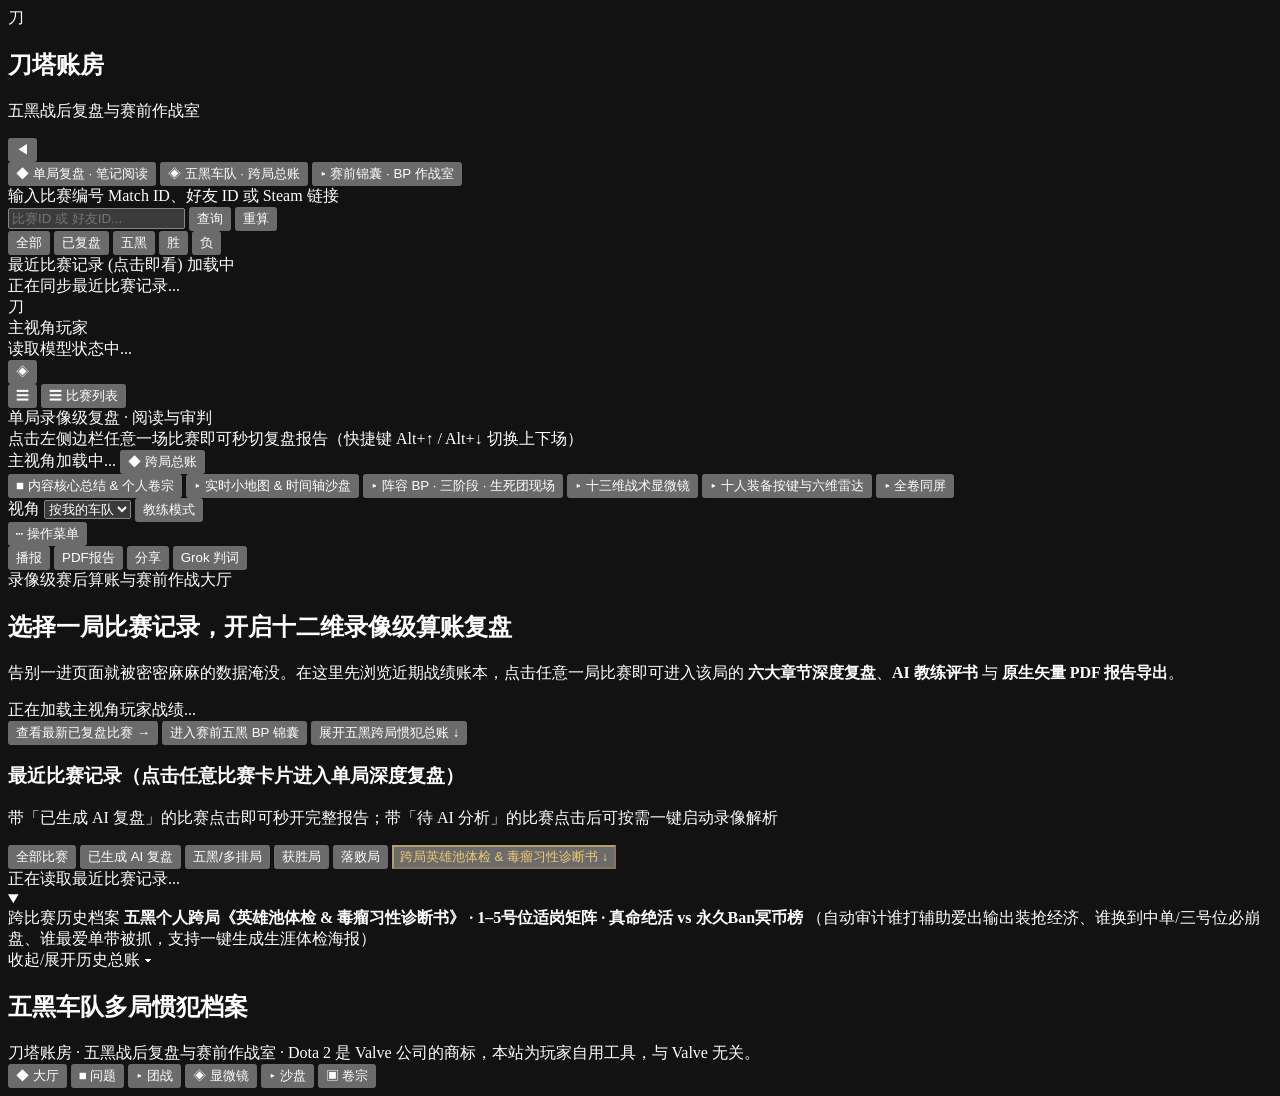
==== static/index.html @ 83491274 "fix(r4-3): Dota 石板金线视觉语言、5v5 英雄计分板与 Valve 商标页脚" ====
<!DOCTYPE html>
<html lang="zh-CN" data-theme="dark">
<head>
  <meta charset="UTF-8" />
  <meta name="viewport" content="width=device-width, initial-scale=1.0" />
  <meta name="robots" content="noindex" />
  <meta name="color-scheme" content="dark" />
  <title>刀塔账房 · 五黑战后复盘与赛前作战室</title>
  <link rel="stylesheet" href="/styles.c56e3e61.css" />
</head>
<body>
  <div id="ws-app-shell" class="ws-app-shell">
    <!-- =========================================================================
         左侧常驻战局边栏：每一场比赛随时点开即看 + 模式切换 + 搜索过滤
         ========================================================================= -->
    <aside id="ws-sidebar" class="ws-sidebar" aria-label="战局列表与导航">
      <div class="ws-brand-row">
        <div class="brand-group" id="brand-home-trigger" role="button" tabindex="0" title="点击查看跨局车队大账本与全部战局">
          <span class="ws-logo brand-mark" aria-hidden="true">刀</span>
          <div class="ws-brand-copy">
            <h1 class="ws-brand-name brand-title">刀塔账房</h1>
            <p class="ws-brand-sub brand-subtitle">五黑战后复盘与赛前作战室</p>
          </div>
        </div>
        <button
          type="button"
          id="btn-toggle-ws-sidebar"
          class="ws-icon-btn ws-collapse-btn"
          title="收起/展开侧边栏 (快捷键 [ )"
          aria-label="收起侧边栏"
        >
          ◀
        </button>
      </div>

      <!-- 核心工作台切换 -->
      <nav class="ws-sidebar-primary workspace-nav" aria-label="核心功能切换">
        <button type="button" id="nav-mode-postgame" class="ws-nav-btn active" data-ws-mode="postgame" title="单局录像级深度复盘">
          <span class="ws-nav-icon">◆</span>
          <span class="ws-nav-label">单局复盘 · 笔记阅读</span>
        </button>
        <button type="button" id="nav-mode-home" class="ws-nav-btn" data-ws-mode="home" title="五黑跨局英雄池体检与惯犯总账">
          <span class="ws-nav-icon">◈</span>
          <span class="ws-nav-label">五黑车队 · 跨局总账</span>
        </button>
        <button type="button" id="nav-mode-pregame" class="ws-nav-btn" data-ws-mode="pregame" title="赛前五黑 BP 锦囊与连招推演">
          <span class="ws-nav-icon">▸</span>
          <span class="ws-nav-label">赛前锦囊 · BP 作战室</span>
        </button>
      </nav>

      <!-- 侧边栏搜索与比赛ID直达 -->
      <div id="header-collapsible-tools" class="ws-sidebar-tools header-collapsible-tools">
        <search class="ws-sidebar-search header-search" id="header-search-box" aria-label="查询比赛或玩家">
          <form id="quick-search-form" class="ws-search-form search-form">
            <label for="search-input" class="sr-only">输入比赛编号 Match ID、好友 ID 或 Steam 链接</label>
            <div class="ws-search-inline-row">
              <input
                id="search-input"
                type="search"
                placeholder="比赛ID 或 好友ID..."
                autocomplete="off"
              />
              <button type="submit" id="btn-analyze-search" class="ws-cmd-btn primary">查询</button>
              <button type="button" id="btn-Refresh-match" class="ws-cmd-btn" title="强制从 OpenDota 重新拉取并重算">重算</button>
            </div>
          </form>
        </search>

        <div class="ws-sidebar-filter-bar" role="tablist" aria-label="侧边栏战局筛选">
          <button type="button" class="ws-sfilter-chip is-active" data-ws-sfilter="all">全部</button>
          <button type="button" class="ws-sfilter-chip" data-ws-sfilter="analyzed">已复盘</button>
          <button type="button" class="ws-sfilter-chip" data-ws-sfilter="party">五黑</button>
          <button type="button" class="ws-sfilter-chip" data-ws-sfilter="win">胜</button>
          <button type="button" class="ws-sfilter-chip" data-ws-sfilter="loss">负</button>
        </div>
      </div>

      <div class="ws-sidebar-section-label">
        <span>最近比赛记录 (点击即看)</span>
        <span id="ws-sidebar-match-count" class="ws-sidebar-count">加载中</span>
      </div>

      <!-- 每一场比赛列表 -->
      <div id="ws-sidebar-match-list" class="ws-sidebar-notes" role="listbox" aria-label="最近比赛记录列表">
        <div class="ws-sidebar-empty">正在同步最近比赛记录...</div>
      </div>

      <!-- 侧边栏底部账号与模型状态栏 -->
      <div class="ws-account">
        <div class="ws-avatar">刀</div>
        <div class="ws-account-copy">
          <div id="ws-sidebar-account-name" class="ws-account-name">主视角玩家</div>
          <div id="llm-status-pill" class="model-status connected ws-account-email">读取模型状态中...</div>
        </div>
        <button type="button" id="btn-open-settings" class="ws-icon-btn" title="车队花名册与大模型设置">◈</button>
      </div>
    </aside>

    <!-- =========================================================================
         右侧主阅读工作区：顶部位置栏 + 视图切换栏 + 独立滚动阅读舱
         ========================================================================= -->
    <div id="ws-main-shell" class="ws-main-shell">
      <header class="ws-location-bar site-header">
        <button
          type="button"
          id="btn-expand-ws-sidebar"
          class="ws-icon-btn ws-expand-btn"
          title="展开侧边栏"
          aria-label="展开侧边栏"
        >
          ☰
        </button>
        <button
          type="button"
          id="btn-toggle-mobile-tools"
          class="ws-cmd-btn mobile-tools-toggle"
          aria-expanded="false"
          aria-controls="ws-sidebar"
        >
          ☰ 比赛列表
        </button>
        <div class="ws-location-copy">
          <div id="ws-location-title" class="ws-location-title">单局录像级复盘 · 阅读与审判</div>
          <div id="ws-location-subtitle" class="ws-location-subtitle">点击左侧边栏任意一场比赛即可秒切复盘报告（快捷键 Alt+↑ / Alt+↓ 切换上下场）</div>
        </div>
        <div class="ws-location-right">
          <span id="current-player-badge" class="ws-local-badge status-pill connected">主视角加载中...</span>
          <button type="button" id="btn-back-to-home" class="ws-cmd-btn back-home-btn" title="打开五黑车队跨局总账与英雄池体检">
            ◆ 跨局总账
          </button>
        </div>
      </header>

      <!-- 单局复盘子视图切换栏 (仅在单局复盘模式下显示) -->
      <div id="ws-postgame-view-bar" class="ws-view-bar" role="tablist" aria-label="单局复盘子视图切换">
        <div class="ws-view-tabs">
          <button type="button" class="ws-view-tab is-active" data-postgame-tab="summary" role="tab" aria-selected="true">
            ■ 内容核心总结 &amp; 个人卷宗
          </button>
          <button type="button" class="ws-view-tab" data-postgame-tab="timeline" role="tab" aria-selected="false">
            ▸ 实时小地图 &amp; 时间轴沙盘
          </button>
          <button type="button" class="ws-view-tab" data-postgame-tab="phases" role="tab" aria-selected="false">
            ▸ 阵容 BP · 三阶段 · 生死团现场
          </button>
          <button type="button" class="ws-view-tab" data-postgame-tab="microscope" role="tab" aria-selected="false">
            ▸ 十三维战术显微镜
          </button>
          <button type="button" class="ws-view-tab" data-postgame-tab="players" role="tab" aria-selected="false">
            ▸ 十人装备按键与六维雷达
          </button>
          <button type="button" class="ws-view-tab" data-postgame-tab="all" role="tab" aria-selected="false">
            ▸ 全卷同屏
          </button>
        </div>
        <div class="ws-view-actions">
          <label class="ws-perspective-inline" title="切换主审视阵营">
            <span>视角</span>
            <select id="perspective-select">
              <option value="auto">按我的车队</option>
              <option value="dire">夜魇阵营</option>
              <option value="radiant">天辉阵营</option>
            </select>
          </label>
          <button type="button" id="btn-toggle-tone-mode" class="ws-cmd-btn" data-tone-mode="coach" title="切换复盘语气：默认教练模式（只陈述客观事实与建议），手动开启毒舌模式后显示海报与犀利评语">教练模式</button>
          <button type="button" id="btn-request-parse" class="ws-cmd-btn" hidden>请求录像解析</button>
          <div id="ws-mobile-actions-menu" class="ws-mobile-actions-menu">
            <button
              type="button"
              id="btn-mobile-actions-toggle"
              class="ws-cmd-btn ws-mobile-actions-toggle"
              aria-expanded="false"
              aria-controls="ws-mobile-actions-drawer"
              title="展开/收起复盘操作菜单"
            >⋯ 操作菜单</button>
            <div id="ws-mobile-actions-drawer" class="ws-mobile-actions-drawer">
              <button type="button" id="btn-voice-broadcast" class="ws-cmd-btn" title="中文语音播报本局复盘">播报</button>
              <button type="button" id="btn-export-pdf" class="ws-cmd-btn" title="全屏结构化报告 &amp; 下载 PDF">PDF报告</button>
              <button type="button" id="btn-hero-share-link" class="ws-cmd-btn" title="复制本局公开分享链接">分享</button>
              <button type="button" id="btn-open-share-poster-2" class="ws-cmd-btn" title="导出群聊庆功/处刑海报" hidden>海报</button>
              <button type="button" id="btn-trigger-grok" class="ws-cmd-btn primary" title="呼叫 AI 教练生成深度判词">Grok 判词</button>
            </div>
          </div>
        </div>
      </div>

      <div id="ws-scroll-area" class="ws-scroll-area reading-pane">
        <main class="main-container">
    <!-- =========================================================================
         工作台 0 (默认首页)：清爽比赛记录大厅 (点击任意比赛卡片进入单局深度复盘)
         ========================================================================= -->
    <div id="home-workspace" class="home-workspace">
      <section class="home-hero-banner" aria-labelledby="home-hero-heading">
        <div class="home-hero-left">
          <div class="match-meta">录像级赛后算账与赛前作战大厅</div>
          <h2 id="home-hero-heading" class="home-hero-title" tabindex="-1">选择一局比赛记录，开启十二维录像级算账复盘</h2>
          <p class="home-hero-desc">
            告别一进页面就被密密麻麻的数据淹没。在这里先浏览近期战绩账本，点击任意一局比赛即可进入该局的
            <b>六大章节深度复盘</b>、<b>AI 教练评书</b> 与 <b>原生矢量 PDF 报告导出</b>。
          </p>
          <div id="home-player-kpis" class="home-kpi-strip">
            <span class="status-pill connected">正在加载主视角玩家战绩...</span>
          </div>
        </div>
        <div class="home-hero-right">
          <div class="home-quick-actions home-hero-actions">
            <button type="button" id="btn-home-open-latest" class="button primary">
              查看最新已复盘比赛 →
            </button>
            <button type="button" id="btn-home-go-pregame" class="button secondary">
              进入赛前五黑 BP 锦囊
            </button>
            <button type="button" id="btn-home-scroll-ledger" class="button secondary">
              展开五黑跨局惯犯总账 ↓
            </button>
          </div>
        </div>
      </section>

      <!-- 首页核心：宽敞呼吸感最近比赛记录卡片网格 -->
      <section class="home-matches-section" aria-labelledby="home-matches-heading">
        <div class="home-matches-header">
          <div>
            <h3 id="home-matches-heading">最近比赛记录（点击任意比赛卡片进入单局深度复盘）</h3>
            <p class="section-caption">带「已生成 AI 复盘」的比赛点击即可秒开完整报告；带「待 AI 分析」的比赛点击后可按需一键启动录像解析</p>
          </div>
          <div class="home-filter-tabs" role="tablist" aria-label="筛选比赛记录">
            <button type="button" class="filter-chip active" data-home-filter="all">全部比赛</button>
            <button type="button" class="filter-chip" data-home-filter="analyzed">已生成 AI 复盘</button>
            <button type="button" class="filter-chip" data-home-filter="party">五黑/多排局</button>
            <button type="button" class="filter-chip" data-home-filter="win">获胜局</button>
            <button type="button" class="filter-chip" data-home-filter="loss">落败局</button>
            <button
              type="button"
              id="btn-home-filter-scroll-ledger"
              class="filter-chip"
              style="border-color:rgba(240,199,110,0.55);color:#f0c76e;"
            >跨局英雄池体检 &amp; 毒瘤习性诊断书 ↓</button>
          </div>
        </div>
        <div id="home-matches-grid" class="home-matches-grid" role="list" aria-label="首页最近比赛卡片网格">
          <div class="empty-state compact">正在读取最近比赛记录...</div>
        </div>
      </section>

      <!-- 跨比赛多局惯犯档案 & 绝活/冥币英雄池 & 边路搭档化学反应：首页默认展开 -->
      <details id="squad-ledger-details" class="squad-ledger-details" open>
        <summary class="squad-ledger-summary">
          <div class="squad-ledger-summary-left">
            <span class="status-pill connected" id="squad-ledger-badge">跨比赛历史档案</span>
            <strong>五黑个人跨局《英雄池体检 &amp; 毒瘤习性诊断书》 · 1–5号位适岗矩阵 · 真命绝活 vs 永久Ban冥币榜</strong>
            <span class="section-caption">（自动审计谁打辅助爱出输出装抢经济、谁换到中单/三号位必崩盘、谁最爱单带被抓，支持一键生成生涯体检海报）</span>
          </div>
          <span class="squad-ledger-summary-arrow">收起/展开历史总账 ▾</span>
        </summary>
        <section id="squad-ledger-section" class="squad-ledger-section" aria-labelledby="squad-ledger-heading">
          <h2 id="squad-ledger-heading" class="sr-only">五黑车队多局惯犯档案</h2>
          <div id="squad-ledger-container"></div>
        </section>
      </details>
    </div>

    <!-- =========================================================================
         工作台 B：赛前五黑 BP 锦囊 · 选人完毕 10 秒作战室 (/pregame)
         ========================================================================= -->
    <div id="pregame-workspace" class="pregame-workspace" hidden>
      <section class="pregame-header-banner">
        <div>
          <div class="match-meta">选完英雄10秒内发进语音群</div>
          <h2 id="pregame-title" class="match-headline" tabindex="-1">五黑赛前作战室 · 选完人这把怎么配合、前中后期干什么</h2>
          <p class="section-caption">点选你们五黑刚刚选好的 1~5 号位英雄（可选填入对面英雄），立即生成核心 Combo 口令、三路对线重点、前中后期节奏与每人推荐出装</p>
        </div>
        <div class="pregame-top-actions">
          <button type="button" id="btn-pregame-preset-last" class="button secondary" title="一键填入最近一把五黑的1-5号位阵容">套用最近五黑阵容</button>
          <button type="button" id="btn-pregame-preset-best" class="button secondary" title="一键填入车队高胜率绝活体系">套用车队绝活体系</button>
          <button type="button" id="btn-pregame-clear" class="button secondary">清空重选</button>
          <button type="button" id="btn-pregame-copy-brief" class="button secondary">复制赛前作战简报</button>
          <button type="button" id="btn-pregame-grok" class="button primary">呼叫 AI 教练深度推演本局战术</button>
        </div>
      </section>

      <!-- 选人操作台：左侧本方1-5号位 + 敌方1-5号位，右侧126英雄即时搜索点选 -->
      <section class="pregame-draft-board">
        <div class="pregame-slots-panel">
          <div class="pregame-side-box own">
            <div class="pregame-side-head">
              <h3>● 本方五黑 1~5 号位阵容（点击槽位切换正在选人的位置）</h3>
              <span>已自动绑定车队常驻成员</span>
            </div>
            <div id="pregame-own-slots" class="pregame-slots-grid"></div>
          </div>

          <div class="pregame-side-box enemy">
            <div class="pregame-side-head">
              <h3>● 敌方 1~5 号位阵容（可选填，填入后自动计算克制与团战集火优先级）</h3>
              <span>点击槽位后从右侧点选敌方英雄</span>
            </div>
            <div id="pregame-enemy-slots" class="pregame-slots-grid"></div>
          </div>
        </div>

        <div class="pregame-picker-panel">
          <div class="pregame-picker-head">
            <div id="pregame-active-slot-indicator" class="status-pill connected">当前正在选择：本方 1号位</div>
            <input
              id="pregame-hero-search"
              type="search"
              placeholder="搜索英雄中文名 / 别名 / 英文 (如 剑圣 / 猛犸 / 莱恩 / jugg)..."
              autocomplete="off"
            />
          </div>
          <div id="pregame-hero-grid" class="pregame-hero-grid" role="listbox" aria-label="Dota 2 英雄列表"></div>
        </div>
      </section>

      <!-- 赛前作战方案实时输出区 -->
      <section id="pregame-plan-output" class="pregame-plan-output"></section>
    </div>

    <!-- =========================================================================
         工作台 A：单局录像级复盘与车队账本 (主阅读区)
         ========================================================================= -->
    <div id="postgame-workspace" hidden>
    <!-- 按需 AI 分析门控面板：当用户点击一局尚未分析的比赛时呈现，只有用户点击按钮才执行 AI 复盘分析 -->
    <section id="on-demand-analysis-gate" class="on-demand-gate" hidden aria-labelledby="gate-title">
      <div class="gate-inner">
        <div class="gate-badge">按需 AI 录像级复盘 · 不浪费算力，点哪局算哪局</div>
        <h2 id="gate-title" class="gate-headline">比赛 #-- 未复盘</h2>
        <p id="gate-summary" class="gate-desc">该局尚未复盘。点击下方按钮（需车队口令）即可拉取该局录像数据并生成复盘报告。</p>
        <div class="gate-actions">
          <button type="button" id="btn-confirm-analyze-match" class="button primary gate-primary-btn">
            验证车队口令并执行本局复盘
          </button>
        </div>
      </div>
    </section>

    <div id="analyzed-report-content">
    <!-- 比赛总览横幅 -->
    <section id="match-overview-section" class="match-overview" aria-labelledby="match-overview-title">
      <div class="overview-top-row">
        <div>
          <div id="match-meta-line" class="match-meta ws-document-kicker">加载中...</div>
          <div id="stale-report-banner" class="stale-report-banner" hidden>报告版本较旧，需要口令重算</div>
          <h2 id="match-overview-title" class="match-headline ws-document-title" tabindex="-1">正在读取比赛数据...</h2>
        </div>
      </div>

      <div id="match-kpi-strip" class="match-stats ws-signal-strip"></div>

      <!-- 六大去重核心模块电梯导航 (当处于全卷同屏模式或快速跳转时联动子视图) -->
      <nav class="postgame-jump-nav" aria-label="赛后复盘模块快速跳转">
        <span class="jump-nav-label">快速跳转视图：</span>
        <a href="#verdict-and-blame-section" id="jump-chip-verdict" class="jump-chip" data-jump-postgame-tab="summary">■ 核心总结 &amp; 1~5号位个人卷宗</a>
        <a href="#charts-hub-section" class="jump-chip" data-jump-postgame-tab="timeline">▸ 实时小地图 &amp; 时间轴沙盘</a>
        <a href="#draft-combo-section" class="jump-chip" data-jump-postgame-tab="phases">① 阵容BP与配合</a>
        <a href="#phase-review-section" class="jump-chip" data-jump-postgame-tab="phases">③ 前·中·后期三阶段</a>
        <a href="#windows-section" class="jump-chip highlight" data-jump-postgame-tab="phases">▸ 三大生死团秒级第一现场</a>
        <a href="#tactical-microscope-section" class="jump-chip" data-jump-postgame-tab="microscope">▸ 十三维战术显微镜</a>
        <a href="#players-forensics-section" class="jump-chip" data-jump-postgame-tab="players">▸ 十人装备按键与六维雷达</a>
      </nav>
    </section>

    <!-- 核心数字明细表 & 录像事实核查 -->
    <section id="ws-factcheck-section" class="ws-factcheck-section" aria-label="核心数字与录像事实核查">
      <div id="ws-top3-fixes-container" class="ws-top3-fixes-container"></div>
      <div id="ws-team-metrics-strip" class="ws-team-metrics-strip"></div>
      <div id="ws-top3-replay-moments" class="ws-top3-replay-moments"></div>
    </section>

    <!-- 模块一：阵容选择与核心配合算账 (纯粹聚焦 BP 成色、克制与 Combo 兑现，移除重复的基础经济表) -->
    <section id="draft-combo-section" class="draft-combo-section" aria-labelledby="draft-combo-heading">
      <div class="section-heading">
        <div>
          <h2 id="draft-combo-heading">① 阵容选择与配合诊断 · 选得如何 &amp; 有什么配合可以打</h2>
          <p class="section-caption">专注评估双方 1~5 号位阵容六维成色、先天克制关系与本方必打的核心技能 Combo 实战兑现度</p>
        </div>
        <span id="draft-grade-badge" class="status-pill connected">阵容评级核算中</span>
      </div>
      <div id="draft-combo-container"></div>
    </section>

    <!-- 模块二：赢球庆功论功行赏 (100%贡献榜) / 输球分锅算账 (100%定责表) -->
    <section id="verdict-and-blame-section" class="verdict-and-blame-section" aria-labelledby="verdict-heading">
      <div class="section-heading">
        <div>
          <h2 id="verdict-heading">② 本局主要问题</h2>
          <p id="verdict-caption" class="section-caption">客观呈现五人贡献与责任占比、三阶段表现与改进建议（具体技能机制、眼位、拉野与 TP 细节已归入下方「战术显微镜」）</p>
        </div>
        <span id="parse-quality-badge" class="status-pill">录像解析核对中</span>
      </div>

      <!-- AI 教练总判词横幅 -->
      <article id="grok-verdict-banner" class="grok-banner">
        <div class="grok-banner-head">
          <span class="grok-tag" id="grok-author-label">AI 教练赛后总账</span>
          <span id="grok-title-text" class="grok-banner-title">正在装载赛后判词...</span>
        </div>
        <div id="grok-summary-text" class="grok-summary-p"></div>
        <div id="grok-verdict-text" class="grok-verdict-box"></div>
        <div id="grok-team-practice-box" class="grok-practice-strip"></div>
      </article>

      <!-- 三张前·中·后期全链路点评核心焦点卡（支持单卡焦点切换或展开全部）：
           胜局：1. 头号首功(MVP) + 2. 二号功臣(破阵二当家) + 3. 惊险躺赢锦鲤(为什么这把拉胯算账)
           败局：1. 败方孤胆院长(尽力大腿) + 2. 本方头号大锅(一级战犯) + 3. 二号背锅位(次锅共犯) -->
      <div id="verdict-cards-switcher" class="verdict-cards-switcher" role="tablist" aria-label="切换本局核心焦点人物卡"></div>
      <div id="verdict-grid-3col" class="verdict-grid verdict-grid-3col">
        <article id="mvp-card" class="verdict-card mvp-theme" aria-labelledby="mvp-card-title">
          <div id="mvp-card-label" class="verdict-card-label">◆ 全场功臣 · MVP</div>
          <h3 id="mvp-card-title" class="sr-only">全场 MVP</h3>
          <div id="mvp-card-body"></div>
        </article>

        <article id="culprit-card" class="verdict-card culprit-theme" aria-labelledby="culprit-card-title">
          <div id="culprit-card-label" class="verdict-card-label">◆ 本局主要问题焦点</div>
          <h3 id="culprit-card-title" class="sr-only">次席核心焦点</h3>
          <div id="culprit-card-body"></div>
        </article>

        <article id="third-verdict-card" class="verdict-card shortcoming-theme" aria-labelledby="third-card-title">
          <div id="third-verdict-card-label" class="verdict-card-label">◆ 次要问题与可优化细节</div>
          <h3 id="third-card-title" class="sr-only">第三核心焦点</h3>
          <div id="third-verdict-card-body"></div>
        </article>
      </div>

      <!-- 胜局：100% 胜局贡献榜 / 败局：100% 责任占比总表 -->
      <article id="blame-ledger-panel" class="blame-ledger-panel" aria-labelledby="blame-ledger-title">
        <div class="blame-ledger-header">
          <h3 id="blame-ledger-title">本方五人 100% 贡献与责任占比</h3>
          <span id="blame-ledger-caption" class="section-caption">点击任意行右侧按钮可直接复制该位置复盘摘要</span>
        </div>
        <div id="blame-stacked-bar" class="blame-stacked-bar" role="img" aria-label="五人100%贡献或责任占比堆叠条"></div>
        <div id="blame-ranking-rows" class="blame-ranking-rows"></div>
      </article>
    </section>

    <!-- 模块三：按时间阶段把账算清楚 (前期对线 0-10m / 中期运营 10-25m / 后期决策 25m+) -->
    <section id="phase-review-section" class="phase-review-section" aria-labelledby="phase-heading">
      <div class="section-heading">
        <div>
          <h2 id="phase-heading">③ 前·中·后期三阶段进化指南与分段表现矩阵</h2>
          <p class="section-caption">切分前期对线 (00:00–10:00)、中期运营 (10:00–25:00)、后期决策 (25:00–终局)，精炼呈现团队三期战术处方与 1~5 号位阶段横向对比表</p>
        </div>
      </div>

      <!-- 团队三阶段综合进步指南 (前期能做什么 / 中期能做什么 / 后期能做什么) -->
      <div id="team-three-stage-roadmap" class="team-roadmap-grid"></div>

      <div id="phase-tabs-bar" class="phase-tabs" role="tablist" aria-label="比赛阶段切换"></div>
      <div id="phase-active-panel" class="phase-panel-box"></div>
    </section>

    <!-- 模块三点五：生死团战秒级剧本还原 & 崩盘/决胜第一现场 -->
    <section id="windows-section" class="windows-section" aria-labelledby="windows-heading">
      <div class="section-heading">
        <div>
          <h2 id="windows-heading">生死团战秒级剧本还原 &amp; 崩盘/决胜第一现场</h2>
          <p class="section-caption">自动锁定本局胜负转折权重最大的 3 波生死团，按秒还原谁先手破雾、谁变蛋被打碎/憋死BKB、谁在野区0伤害独刷，以及团战后 90 秒连锁破塔/丢盾铁证</p>
        </div>
        <div class="microscope-header-controls">
          <div class="team-tab-group" role="group" aria-label="生死团战筛选">
            <button type="button" class="team-tab active" data-tf-filter="top3">三大生死团第一现场 (Top 3)</button>
            <button type="button" class="team-tab" data-tf-filter="all">全部关键团战</button>
          </div>
        </div>
      </div>
      <div id="key-windows-grid" class="windows-grid"></div>
    </section>

    <!-- 模块四（十三维核心）：录像级战术显微镜 -->
    <section id="tactical-microscope-section" class="tactical-microscope-section" aria-labelledby="tactical-microscope-heading">
      <div class="section-heading">
        <div>
          <h2 id="tactical-microscope-heading">④ 录像级十三维战术显微镜</h2>
          <p class="section-caption">全量拆解录像底层日志：大招兑现、出装路线与克制装、伤害含金量与加点叠层、救命装按键、地图空间与团战外阵亡、承伤防装、眼位博弈、堆野开雾、对线细节、TP支援、经济结构、1v1对位、买活与中立附魔</p>
        </div>
        <div class="microscope-header-controls">
          <div class="team-tab-group" role="group" aria-label="显微镜阵营切换">
            <button type="button" class="team-tab active" data-micro-side="own">看本方车队</button>
            <button type="button" class="team-tab" data-micro-side="opp">看对手阵营</button>
          </div>
        </div>
      </div>

      <div class="micro-mobile-picker-row">
        <label for="micro-mobile-select">快速切换 13 项战术维度：</label>
        <select id="micro-mobile-select" class="micro-mobile-select" aria-label="手机端快速切换战术显微镜维度">
          <option value="hero_ult">1. 英雄绝活与大招审判</option>
          <option value="itemization">2. 全员出装路线与克制装处刑台</option>
          <option value="damage_quality">3. 伤害含金量·加点路线与叠层审判</option>
          <option value="unpressed_saves">4. 憋死BKB/救命装与0技能秒躺</option>
          <option value="map_space">5. 地图空间与团战外阵亡记录</option>
          <option value="damage_received">6. 承伤来源拆解与防装审计</option>
          <option value="vision">7. 眼位博弈·满时长神眼与黑图真空期</option>
          <option value="stack_smoke">8. 辅助堆野 &amp; 开雾找节奏</option>
          <option value="laning">9. 对线拉野·走门·莲花·经验符</option>
          <option value="tp_save">10. TP 救人及时性与缺席抓包</option>
          <option value="econ_pings">11. 经济来源结构 &amp; 信号/暂停互动</option>
          <option value="role_mirror">12. 同位置1v1宿敌对位 &amp; 全球百分位</option>
          <option value="macro_neutrals">13. 买活死尸检·掉鸡·肉山魔晶 &amp; 中立附魔</option>
          <option value="all">同屏展开全部 13 项</option>
        </select>
      </div>

      <div id="tactical-microscope-tabs" class="microscope-tabs-bar" role="tablist" aria-label="战术显微镜十三大维度">
        <button type="button" class="microscope-tab-btn active" data-micro-tab="hero_ult" role="tab" aria-selected="true">
          1. 英雄绝活与大招审判
        </button>
        <button type="button" class="microscope-tab-btn" data-micro-tab="itemization" role="tab" aria-selected="false">
          2. 全员出装路线与克制装处刑台
        </button>
        <button type="button" class="microscope-tab-btn" data-micro-tab="damage_quality" role="tab" aria-selected="false">
          3. 伤害含金量·加点路线与叠层审判
        </button>
        <button type="button" class="microscope-tab-btn" data-micro-tab="unpressed_saves" role="tab" aria-selected="false">
          4. 憋死BKB/救命装与0技能秒躺
        </button>
        <button type="button" class="microscope-tab-btn" data-micro-tab="map_space" role="tab" aria-selected="false">
          5. 地图空间与团战外阵亡记录
        </button>
        <button type="button" class="microscope-tab-btn" data-micro-tab="damage_received" role="tab" aria-selected="false">
          6. 承伤来源拆解与防装审计
        </button>
        <button type="button" class="microscope-tab-btn" data-micro-tab="vision" role="tab" aria-selected="false">
          7. 眼位博弈·满时长神眼与黑图真空期
        </button>
        <button type="button" class="microscope-tab-btn" data-micro-tab="stack_smoke" role="tab" aria-selected="false">
          8. 辅助堆野 &amp; 开雾找节奏
        </button>
        <button type="button" class="microscope-tab-btn" data-micro-tab="laning" role="tab" aria-selected="false">
          9. 对线拉野·走门·莲花·经验符
        </button>
        <button type="button" class="microscope-tab-btn" data-micro-tab="tp_save" role="tab" aria-selected="false">
          10. TP 救人及时性与缺席抓包
        </button>
        <button type="button" class="microscope-tab-btn" data-micro-tab="econ_pings" role="tab" aria-selected="false">
          11. 经济来源结构 &amp; 信号/暂停互动
        </button>
        <button type="button" class="microscope-tab-btn" data-micro-tab="role_mirror" role="tab" aria-selected="false">
          12. 同位置1v1宿敌对位 &amp; 全球百分位
        </button>
        <button type="button" class="microscope-tab-btn" data-micro-tab="macro_neutrals" role="tab" aria-selected="false">
          13. 买活死尸检·掉鸡·肉山魔晶 &amp; 中立附魔
        </button>
        <button type="button" class="microscope-tab-btn" data-micro-tab="all" role="tab" aria-selected="false">
          同屏展开全部 13 项
        </button>
      </div>

      <div id="tactical-microscope-body" class="tactical-microscope-body"></div>
    </section>

    <!-- 模块五：逐分钟时空回放沙盘 + 四大可视化战术图表中心 + 5v5 集火流向矩阵 -->
    <section id="charts-hub-section" class="charts-hub-section" aria-labelledby="charts-hub-heading">
      <div class="section-heading">
        <div>
          <h2 id="charts-hub-heading">⑤ 逐分钟比赛时间轴回放器 &amp; 全局战术图表中心</h2>
          <p class="section-caption">拖动下方分钟滑块（00:00 → 终局），实时回放任意一分钟的十人经济排位、正反补、最近购买、击杀掉塔战报，并支持与 2D 战术小地图联动</p>
        </div>
      </div>

      <!-- 全新交互：0:00 ~ 终局时间轴拖拽回放器 -->
      <article id="minute-scrubber-box" class="chart-box minute-scrubber-box" aria-labelledby="scrubber-title">
        <div class="scrubber-top-bar">
          <div>
            <h3 id="scrubber-title">时间轴回放沙盘 · 拖动滑块或点击播放复盘任意时刻十人经济、最近购买与团战细节（示意位置，非真实走位）</h3>
            <p class="chart-sub">支持按秒拖动（00:00 → 终局）与自动连播，真实点（眼位、阵亡点、前10分钟热力图）实心展示，合成点半透明标注为示意位置，非真实走位</p>
          </div>
          <div class="scrubber-controls">
            <button type="button" id="btn-scrub-autoplay" class="button primary" style="padding:5px 14px;font-weight:700;" title="自动按秒回放小地图示意位置（非真实走位）、团战交火、泉水读秒与最近购买">▶ 播放回放</button>
            <button type="button" id="btn-scrub-speed" class="button secondary" style="padding:4px 10px;" title="切换时间轴播放倍速 (1x 逐秒 / 2x / 5x)">1x 逐秒</button>
            <button type="button" id="btn-scrub-prev" class="button secondary" style="padding:4px 9px;" title="后退 1 分钟">◀◀ -1分</button>
            <button type="button" id="btn-scrub-prev-15s" class="button secondary" style="padding:4px 9px;" title="后退 15 秒">◀ -15秒</button>
            <span id="scrubber-time-badge" class="status-pill connected" style="font-size:14px;padding:4px 12px;font-variant-numeric:tabular-nums;">15:00</span>
            <button type="button" id="btn-scrub-next-15s" class="button secondary" style="padding:4px 9px;" title="前进 15 秒">+15秒 ▶</button>
            <button type="button" id="btn-scrub-next" class="button secondary" style="padding:4px 9px;" title="前进 1 分钟">+1分 ▶▶</button>
            <button type="button" id="btn-scrub-sync-map" class="button secondary" style="padding:4px 10px;" title="在下方2D小地图高亮显示该时刻前后的眼位">同步定位小地图眼位</button>
          </div>
        </div>
        <div class="scrubber-slider-row">
          <button type="button" id="btn-scrub-play-inline" class="scrub-inline-play-btn" title="播放 / 暂停逐秒回放">▶ 播放</button>
          <button type="button" id="btn-scrub-prev-5s" class="scrub-step-sec-btn" title="后退 5 秒">-5s</button>
          <span id="scrubber-cur-label" class="scrub-bound-label">15:00</span>
          <input type="range" id="minute-scrubber-range" min="0" max="2400" value="900" step="1" aria-label="逐秒时间轴回放滑块" />
          <span id="scrubber-max-label" class="scrub-bound-label">40:00</span>
          <button type="button" id="btn-scrub-next-5s" class="scrub-step-sec-btn" title="前进 5 秒">+5s</button>
        </div>
        <div id="scrubber-quick-jumps" class="checkpoints-strip" style="margin-bottom:10px;"></div>
        <div id="minute-scrubber-content" class="scrubber-content-grid"></div>
      </article>

      <div class="charts-grid-2x2">
        <!-- 图表 1: 团队累计经济差 & 经验差曲线 + 肉山/兵营/团战标记 -->
        <article class="chart-box" aria-labelledby="chart-adv-title">
          <div class="chart-box-header">
            <div>
              <h3 id="chart-adv-title">团队累计收入差 &amp; 经验差走势</h3>
              <p class="chart-sub">实线面积：团队累计经济差 | 虚线：团队累计经验差 | 竖线：肉山/高地/关键团</p>
            </div>
            <div class="chart-legend-inline">
              <span class="legend-dot rad">天辉优势</span>
              <span class="legend-dot dire">夜魇优势</span>
              <span class="legend-dot xp">经验差</span>
            </div>
          </div>
          <div id="adv-chart-container" class="svg-chart-wrap"></div>
          <div id="economy-checkpoints-strip" class="checkpoints-strip"></div>
        </article>

        <!-- 图表 2: 十人分钟级净资产曲线 (networth_t) -->
        <article class="chart-box" aria-labelledby="chart-nw-title">
          <div class="chart-box-header">
            <div>
              <h3 id="chart-nw-title">十人分钟级净资产走势 (Net Worth)</h3>
              <p class="chart-sub">对比双方 1~5 号位每一分钟的真实装备与存款净值曲线，谁在刷钱谁在断档一目了然</p>
            </div>
            <div class="chart-filter-group" role="group" aria-label="净资产曲线筛选">
              <button type="button" class="filter-chip active" data-nw-filter="cores">双方 1-3 号位核心</button>
              <button type="button" class="filter-chip" data-nw-filter="own">本方五人</button>
              <button type="button" class="filter-chip" data-nw-filter="all">全场十人</button>
            </div>
          </div>
          <div id="nw-chart-container" class="svg-chart-wrap"></div>
          <div id="nw-chart-legend" class="nw-legend-grid"></div>
        </article>

        <!-- 图表 3: 2D Dota 2 战术小地图 (真假眼位坐标 + 对线期走位热力图 + 团战阵亡坐标点) -->
        <article class="chart-box" aria-labelledby="chart-map-title">
          <div class="chart-box-header">
            <div>
              <h3 id="chart-map-title">2D 战术小地图 · 视野坐标 / 对线热力 / 团战墓碑</h3>
              <p class="chart-sub">支持按需切换高台假眼、本方真假眼、前10分钟走位热力及各波团战阵亡墓碑</p>
            </div>
            <div class="chart-filter-group" role="group" aria-label="小地图图层筛选">
              <button type="button" class="filter-chip active" data-map-mode="wards_obs">仅假眼视野</button>
              <button type="button" class="filter-chip" data-map-mode="wards_own">本方真假眼</button>
              <button type="button" class="filter-chip" data-map-mode="wards_all">全部守卫</button>
              <button type="button" class="filter-chip" data-map-mode="heatmap">对线热力</button>
              <button type="button" class="filter-chip" data-map-mode="teamfights">团战墓碑</button>
            </div>
          </div>
          <div class="minimap-layout">
            <div id="minimap-svg-container" class="minimap-svg-wrap"></div>
            <div id="minimap-stats-side" class="minimap-side-ledger"></div>
          </div>
        </article>

        <!-- 图表 4: 十人英雄伤害 / 承受伤害 / 建筑拆塔横评图 -->
        <article class="chart-box" aria-labelledby="chart-dmg-title">
          <div class="chart-box-header">
            <div>
              <h3 id="chart-dmg-title">十人输出 · 承伤 · 拆塔三维横评图</h3>
              <p class="chart-sub">直观对比全场十人的英雄伤害、承受伤害与建筑伤害，抓出“只刷钱不打人”和“打赢团不推塔”</p>
            </div>
            <div class="chart-legend-inline">
              <span class="legend-dot dmg">英雄伤害</span>
              <span class="legend-dot tank">承受伤害</span>
              <span class="legend-dot tower">建筑伤害</span>
            </div>
          </div>
          <div id="damage-matrix-container" class="damage-matrix-wrap"></div>
        </article>
      </div>

      <!-- 图表 5: 5v5 集火流向与互相伤害矩阵 (谁在切C位 / 谁在给肉盾刮痧) -->
      <article id="focus-fire-matrix-box" class="chart-box focus-fire-box" aria-labelledby="focus-fire-title">
        <div class="chart-box-header">
          <div>
            <h3 id="focus-fire-title">5v5 集火流向与伤害分配矩阵 · 谁在切敌方后排，谁在给肉盾刮痧？</h3>
            <p class="chart-sub">基于录像伤害目标表 (`damage`) 精确还原每位英雄打在敌方 1~5 号位身上的真实伤害与集火占比</p>
          </div>
          <div class="chart-filter-group" role="group" aria-label="切换集火矩阵方向">
            <button type="button" class="filter-chip active" data-focus-side="own">本方打敌方 (集火审计)</button>
            <button type="button" class="filter-chip" data-focus-side="opp">敌方打本方 (挨打审计)</button>
          </div>
        </div>
        <div id="focus-fire-matrix-container"></div>
      </article>
    </section>

    <!-- 模块六：1~5 号位逐一拉出来算账 (去重精简版：聚焦个人出装时间轴、主动按键审计、六维雷达、提款关系与下把处方) -->
    <section id="players-forensics-section" class="players-forensics-section" aria-labelledby="players-forensics-heading">
      <div class="section-heading">
        <div>
          <h2 id="players-forensics-heading">⑥ 1~5 号位个人装备时间轴、主动按键与能力卷宗（含 AI 毒舌/夸奖结案点评）</h2>
          <p class="section-caption">聚焦每位玩家独有的 AI 毒舌/封神结案点评、装备合成节点、主动道具按键审计、六维能力雷达图、全球同英雄百分位与下把专属处方</p>
        </div>
        <div class="team-tab-group" role="tablist" aria-label="切换查看阵营">
          <button type="button" class="team-tab active" data-team-tab="own" role="tab" aria-selected="true">本方五人详单</button>
          <button type="button" class="team-tab" data-team-tab="opp" role="tab" aria-selected="false">对方五人对照</button>
          <button type="button" class="team-tab" data-team-tab="both" role="tab" aria-selected="false">十人同屏全览</button>
        </div>
      </div>

      <div id="players-forensics-container" class="players-forensics-list"></div>
    </section>
    </div>
    </div>
          <footer class="site-footer">
            <span>刀塔账房 · 五黑战后复盘与赛前作战室</span>
            <span>·</span>
            <span>Dota 2 是 Valve 公司的商标，本站为玩家自用工具，与 Valve 无关。</span>
          </footer>
        </main>
      </div>
    </div>
  </div>

  <!-- 车队花名册与大模型 API 配置弹窗 (<dialog closedby="any"> 符合现代 Web 规范) -->
  <dialog id="settings-dialog" class="settings-dialog" closedby="any" aria-labelledby="dialog-title">
    <div class="dialog-inner">
      <div class="dialog-header">
        <h2 id="dialog-title">车队花名册 &amp; 车队口令设置</h2>
        <button type="button" id="btn-close-dialog" class="text-button" aria-label="关闭设置窗口">关闭 ✕</button>
      </div>

      <div class="dialog-body">
        <section class="dialog-block" aria-labelledby="team-token-title">
          <h3 id="team-token-title">车队口令 (TEAM_TOKEN)</h3>
          <p class="dialog-hint">执行新比赛复盘、修改花名册、生成 Grok 判词与原画海报时需校验车队口令（保存在本地浏览器）：</p>
          <div class="form-row-2">
            <label class="field" style="grid-column: 1 / -1;">
              <span>车队口令</span>
              <input id="input-team-token" type="password" placeholder="输入车队口令 (X-Team-Token)" autocomplete="off" />
            </label>
          </div>
          <div class="dialog-form-actions">
            <button type="button" id="btn-save-team-token" class="button primary">保存车队口令</button>
          </div>
        </section>

        <section class="dialog-block" aria-labelledby="roster-config-title">
          <h3 id="roster-config-title">主视角账号与常驻五黑队友</h3>
          <form id="roster-form" class="dialog-form">
            <div class="form-row-2">
              <label class="field">
                <span>你的 Steam 链接 / 好友 ID</span>
                <input id="input-main-id" type="text" placeholder="输入 Steam32 好友 ID" />
              </label>
              <label class="field">
                <span>你的昵称备注</span>
                <input id="input-main-name" type="text" placeholder="输入主视角昵称" />
              </label>
            </div>
            <div class="form-row-3">
              <label class="field">
                <span>新增/修改队友 ID</span>
                <input id="input-friend-id" type="text" placeholder="好友 Steam32 ID" />
              </label>
              <label class="field">
                <span>队友称呼</span>
                <input id="input-friend-name" type="text" placeholder="输入队友称呼" />
              </label>
              <label class="field">
                <span>常打位置备注</span>
                <input id="input-friend-pos" type="text" placeholder="如 常驻3/4号位" />
              </label>
            </div>
            <div class="dialog-form-actions">
              <button type="submit" class="button primary">保存花名册并刷新</button>
            </div>
          </form>
          <div id="roster-tags-list" class="roster-pills-wrap"></div>
        </section>
      </div>
    </div>
  </dialog>

  <!-- 群聊处刑判决书 & 高清 PNG 战报卡片导出弹窗 -->
  <dialog id="share-poster-dialog" class="settings-dialog share-poster-dialog" closedby="any" aria-labelledby="poster-dialog-title">
    <div class="dialog-inner">
      <div class="dialog-header">
        <h2 id="poster-dialog-title">群聊表彰书 &amp; 高清战报卡片导出</h2>
        <button type="button" id="btn-close-poster-dialog" class="text-button" aria-label="关闭战报窗口">关闭 ✕</button>
      </div>
      <div class="dialog-body">
        <div class="poster-actions-row">
          <button type="button" id="btn-generate-nano-poster" class="button primary" style="background:linear-gradient(135deg,#c9983a 0%,#9e6918 100%);color:#0f110e;font-weight:800;border-color:#e5bd68;">用 Nano Banana 生成 AI 原画海报</button>
          <button type="button" id="btn-download-poster-png" class="button primary">下载高清 PNG 战报长图</button>
          <button type="button" id="btn-copy-verdict-text" class="button secondary">一键复制群聊文字战报</button>
          <button type="button" id="btn-modal-share-link" class="button secondary">仅复制本局分享链接</button>
          <button type="button" id="btn-modal-export-pdf" class="button secondary">全屏结构化报告 / PDF</button>
        </div>

        <!-- Nano Banana 2.1 AI 战报原画定制工作台 -->
        <div id="nano-poster-studio-bar" class="nano-poster-studio-bar" style="background:#151813;border:1px solid #35392d;border-radius:3px;padding:10px 12px;margin-bottom:10px;display:flex;flex-direction:column;gap:8px;">
          <div style="display:flex;flex-wrap:wrap;gap:8px;align-items:center;justify-content:space-between;">
            <div style="display:flex;flex-wrap:wrap;gap:8px;align-items:center;flex:1;">
              <label style="font-size:12px;color:var(--gold-light);font-weight:700;display:flex;align-items:center;gap:5px;">
                <span>英雄饰品外观：</span>
                <select id="select-nano-cosmetic" style="background:#0f110e;color:#ebe6d8;border:1px solid #3d4234;padding:4px 8px;border-radius:2px;font-size:12px;">
                  <option value="arcana">👑 顶配至宝 + 不朽神装 (如至宝剑圣·剑心之遗+龙魂刀)</option>
                  <option value="arcana_red">🔥 至宝二阶段·赤红烈焰形态 (狂暴杀神配色)</option>
                  <option value="classic">🛡️ 原版默认造型</option>
                </select>
              </label>
              <label style="font-size:12px;color:var(--gold-light);font-weight:700;display:flex;align-items:center;gap:5px;">
                <span>构图剧本：</span>
                <select id="select-nano-poster-style" style="background:#0f110e;color:#ebe6d8;border:1px solid #3d4234;padding:4px 8px;border-radius:2px;font-size:12px;">
                  <option value="auto">✨ 智能按本局位置&amp;表现定制 (MVP独尊 / 破阵功臣 / 孤胆院长 / 毒舌调侃剧本)</option>
                  <option value="epic">👑 胜局首功 MVP 独尊C位 (2倍前景仰拍 · 斩杀猎物)</option>
                  <option value="win_co_carry">⚔️ 3/4/5号位先手开团 &amp; 破阵功臣 (跳刀大招/诡计之雾)</option>
                  <option value="passenger">🛋️ 惊险过关抱大腿 (鼻青脸肿坐花轿看戏 · 大哥在前面乱杀)</option>
                  <option value="svp">🩸 败方孤胆院长 1v5 浴血奋战 (一人独挡敌方五人 · 悲壮史诗)</option>
                  <option value="roast_greedy">💸 毒舌处刑：辅助出装偏移野区刷钱被抓</option>
                  <option value="roast_bkb">🧤 毒舌处刑：团战保命装未按被控阵亡</option>
                  <option value="roast_zero_dmg">📦 毒舌处刑：高占经低输出满身神装瞬间倒地</option>
                  <option value="roast_atm">🏧 毒舌处刑：黑图河道单走连续阵亡</option>
                  <option value="anime">⚡ 热血番剧剧场版 (极致光影 · 必杀技动漫分镜)</option>
                </select>
              </label>
              <label style="font-size:12px;color:var(--muted);display:flex;align-items:center;gap:5px;">
                <span>导出样式：</span>
                <select id="select-nano-layout" style="background:#0f110e;color:#ebe6d8;border:1px solid #3d4234;padding:4px 8px;border-radius:2px;font-size:12px;">
                  <option value="pure">🖼️ 纯享无字原画 (100% 原图直出 · 零文字遮挡)</option>
                  <option value="dossier">📜 合成战报长图版 (原画 + 底部数据卷宗)</option>
                </select>
              </label>
              <label style="font-size:12px;color:var(--muted);display:flex;align-items:center;gap:5px;">
                <span>引擎：</span>
                <select id="select-nano-poster-engine" style="background:#0f110e;color:#ebe6d8;border:1px solid #3d4234;padding:4px 8px;border-radius:2px;font-size:12px;">
                  <option value="auto">🍌 Google Nano Banana 2.1</option>
                  <option value="grok">⚡ xAI Grok Imagine 2.0 (备用引擎)</option>
                </select>
              </label>
            </div>
          </div>
          <div style="display:flex;flex-wrap:wrap;gap:8px;align-items:center;">
            <input id="input-nano-custom-scene" type="text" placeholder="可选填自定义画面细节（如：至宝剑圣开启青色龙魂无敌斩）..." style="flex:1;min-width:260px;background:#0f110e;color:#ebe6d8;border:1px solid #3d4234;padding:5px 10px;border-radius:2px;font-size:12px;" />
            <span id="nano-poster-status-badge" style="font-size:11.5px;color:#a5a296;">已默认启用【至宝神装 + MVP 霸气C位 + 纯享无字原图】</span>
          </div>
        </div>
        <div class="poster-split-grid">
          <div class="poster-text-box">
            <label class="field">
              <span>群聊文字版战报（可自由编辑或一键复制）</span>
              <textarea id="share-verdict-textarea" rows="16" readonly></textarea>
            </label>
          </div>
          <div class="poster-canvas-box">
            <div class="poster-canvas-caption">高清 PNG 战报预览（右键另存或点击上方按钮下载）</div>
            <canvas id="share-poster-canvas" width="920" height="620"></canvas>
          </div>
        </div>
      </div>
    </div>
  </dialog>

  <!-- 全屏结构化赛后深度复盘报告阅读与一键直接下载中心 (替代原生 window.print) -->
  <dialog id="fullscreen-report-dialog" class="fullscreen-report-dialog" closedby="any" aria-labelledby="fs-report-top-title">
    <div class="fs-report-shell">
      <header class="fs-report-toolbar">
        <div class="fs-toolbar-left">
          <span class="fs-report-badge">结构化复盘卷宗</span>
          <h2 id="fs-report-top-title" class="fs-toolbar-title">Dota 2 录像级结构化赛后复盘报告</h2>
          <label class="fs-persp-switch">
            <span>审计视角：</span>
            <select id="fs-perspective-select">
              <option value="dire">夜魇阵营视角</option>
              <option value="radiant">天辉阵营视角</option>
            </select>
          </label>
        </div>
        <div class="fs-toolbar-actions">
          <button type="button" id="btn-fs-download-pdf" class="button primary" title="直接生成并下载多页 PDF 报告文件到电脑/手机，无需调起浏览器打印弹窗">
            ↓ 直接下载 PDF 报告 (.pdf)
          </button>
          <button type="button" id="btn-fs-download-html" class="button secondary" title="直接下载单文件独立全屏报告 (.html)，发到微信/QQ双击即可离线全屏阅读">
            ↓ 下载独立全屏报告 (.html)
          </button>
          <button type="button" id="btn-fs-download-png" class="button secondary" title="将整份六章结构化报告直接导出为一张高清长图 (.png) 发进微信群">
            ↓ 下载全景报告长图 (.png)
          </button>
          <button type="button" id="btn-fs-copy-link" class="button secondary" title="复制直接打开本全屏结构化报告的公开分享链接">
            ↗ 复制全屏报告链接
          </button>
          <button type="button" id="btn-fs-close" class="button secondary" aria-label="关闭全屏结构化报告">
            ✕ 返回主工作台
          </button>
        </div>
      </header>

      <div id="fs-report-scroll-viewport" class="fs-report-scroll-viewport">
        <div id="fs-report-paper" class="fs-report-paper"></div>
      </div>
    </div>
  </dialog>

  <div id="toast-banner" class="toast-banner" role="status" aria-live="polite" hidden></div>

  <!-- 手机端底部拇指快捷导航栏（仅 <= 768px 显示） -->
  <nav id="mobile-bottom-nav" class="mobile-bottom-nav" aria-label="手机端底部快捷章节导航">
    <button type="button" class="m-bnav-btn" data-mnav-target="home">
      <span class="m-bnav-icon">◆</span>
      <span class="m-bnav-txt">大厅</span>
    </button>
    <button type="button" class="m-bnav-btn active" data-mnav-target="verdict-and-blame-section">
      <span class="m-bnav-icon">■</span>
      <span class="m-bnav-txt">问题</span>
    </button>
    <button type="button" class="m-bnav-btn" data-mnav-target="windows-section">
      <span class="m-bnav-icon">▸</span>
      <span class="m-bnav-txt">团战</span>
    </button>
    <button type="button" class="m-bnav-btn" data-mnav-target="tactical-microscope-section">
      <span class="m-bnav-icon">◈</span>
      <span class="m-bnav-txt">显微镜</span>
    </button>
    <button type="button" class="m-bnav-btn" data-mnav-target="charts-hub-section">
      <span class="m-bnav-icon">▸</span>
      <span class="m-bnav-txt">沙盘</span>
    </button>
    <button type="button" class="m-bnav-btn" data-mnav-target="players-forensics-section">
      <span class="m-bnav-icon">▣</span>
      <span class="m-bnav-txt">卷宗</span>
    </button>
  </nav>

  <script src="/app.0bb89c72.js" defer></script>
</body>
</html>
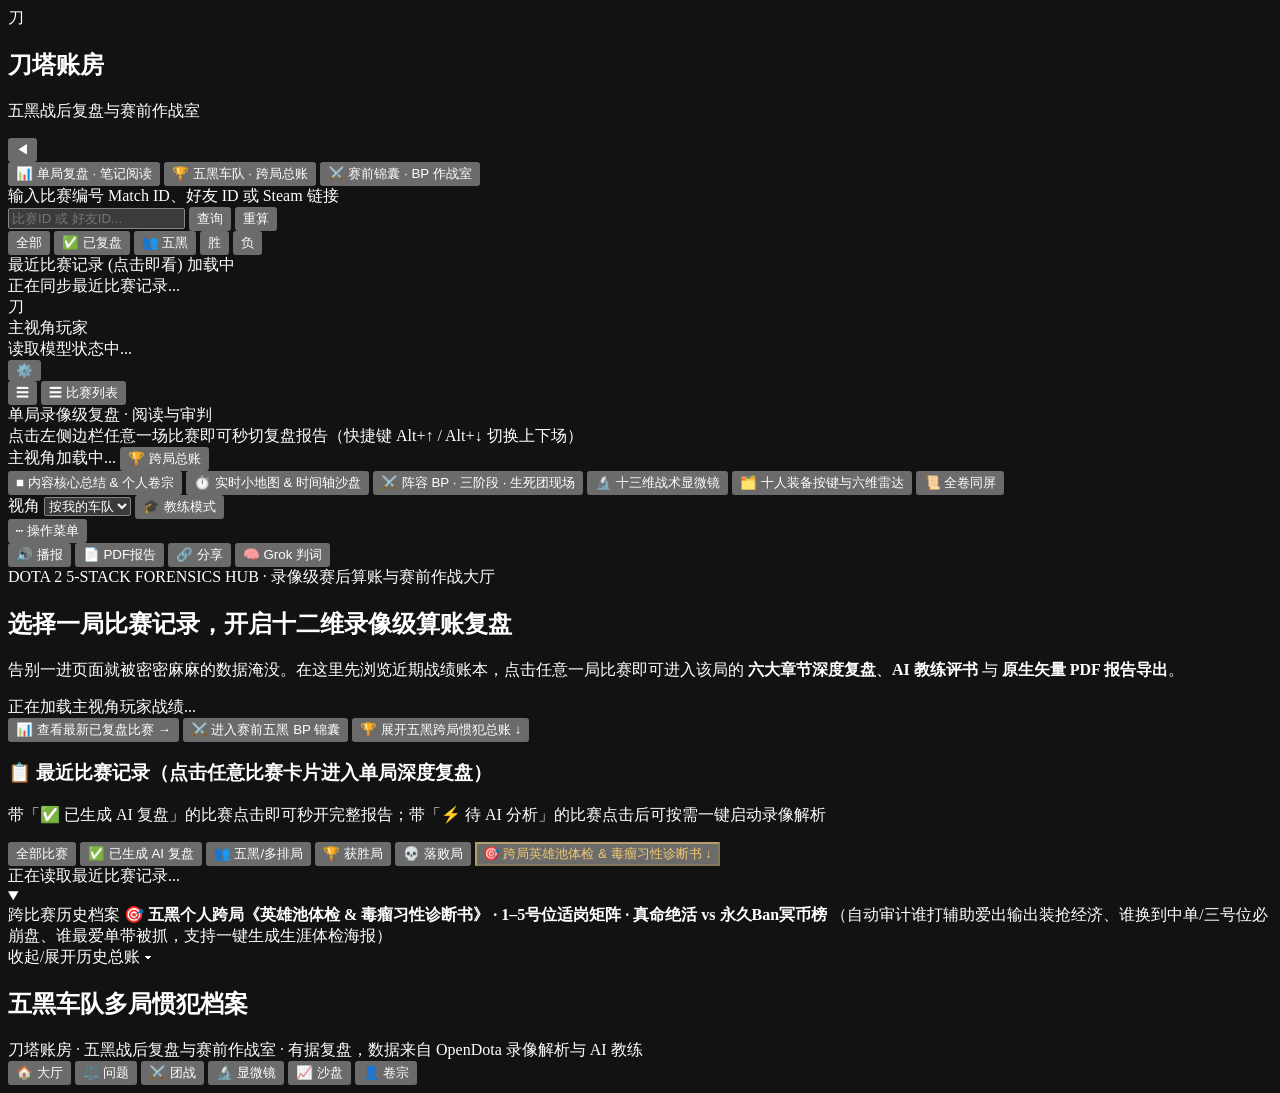
==== commit 5e114e9d: "fix: resolve my_hero/my_kda/party_size in sidebar & attach team token on init" ====
--- a/static/index.html
+++ b/static/index.html
@@ -6,7 +6,7 @@
   <meta name="robots" content="noindex" />
   <meta name="color-scheme" content="dark" />
   <title>刀塔账房 · 五黑战后复盘与赛前作战室</title>
-  <link rel="stylesheet" href="/styles.c56e3e61.css" />
+  <link rel="stylesheet" href="/styles.6227743b.css" />
 </head>
 <body>
   <div id="ws-app-shell" class="ws-app-shell">
@@ -36,15 +36,15 @@
       <!-- 核心工作台切换 -->
       <nav class="ws-sidebar-primary workspace-nav" aria-label="核心功能切换">
         <button type="button" id="nav-mode-postgame" class="ws-nav-btn active" data-ws-mode="postgame" title="单局录像级深度复盘">
-          <span class="ws-nav-icon">◆</span>
+          <span class="ws-nav-icon">📊</span>
           <span class="ws-nav-label">单局复盘 · 笔记阅读</span>
         </button>
         <button type="button" id="nav-mode-home" class="ws-nav-btn" data-ws-mode="home" title="五黑跨局英雄池体检与惯犯总账">
-          <span class="ws-nav-icon">◈</span>
+          <span class="ws-nav-icon">🏆</span>
           <span class="ws-nav-label">五黑车队 · 跨局总账</span>
         </button>
         <button type="button" id="nav-mode-pregame" class="ws-nav-btn" data-ws-mode="pregame" title="赛前五黑 BP 锦囊与连招推演">
-          <span class="ws-nav-icon">▸</span>
+          <span class="ws-nav-icon">⚔️</span>
           <span class="ws-nav-label">赛前锦囊 · BP 作战室</span>
         </button>
       </nav>
@@ -69,8 +69,8 @@
 
         <div class="ws-sidebar-filter-bar" role="tablist" aria-label="侧边栏战局筛选">
           <button type="button" class="ws-sfilter-chip is-active" data-ws-sfilter="all">全部</button>
-          <button type="button" class="ws-sfilter-chip" data-ws-sfilter="analyzed">已复盘</button>
-          <button type="button" class="ws-sfilter-chip" data-ws-sfilter="party">五黑</button>
+          <button type="button" class="ws-sfilter-chip" data-ws-sfilter="analyzed">✅ 已复盘</button>
+          <button type="button" class="ws-sfilter-chip" data-ws-sfilter="party">👥 五黑</button>
           <button type="button" class="ws-sfilter-chip" data-ws-sfilter="win">胜</button>
           <button type="button" class="ws-sfilter-chip" data-ws-sfilter="loss">负</button>
         </div>
@@ -93,7 +93,7 @@
           <div id="ws-sidebar-account-name" class="ws-account-name">主视角玩家</div>
           <div id="llm-status-pill" class="model-status connected ws-account-email">读取模型状态中...</div>
         </div>
-        <button type="button" id="btn-open-settings" class="ws-icon-btn" title="车队花名册与大模型设置">◈</button>
+        <button type="button" id="btn-open-settings" class="ws-icon-btn" title="车队花名册与大模型设置">⚙️</button>
       </div>
     </aside>
 
@@ -127,7 +127,7 @@
         <div class="ws-location-right">
           <span id="current-player-badge" class="ws-local-badge status-pill connected">主视角加载中...</span>
           <button type="button" id="btn-back-to-home" class="ws-cmd-btn back-home-btn" title="打开五黑车队跨局总账与英雄池体检">
-            ◆ 跨局总账
+            🏆 跨局总账
           </button>
         </div>
       </header>
@@ -139,19 +139,19 @@
             ■ 内容核心总结 &amp; 个人卷宗
           </button>
           <button type="button" class="ws-view-tab" data-postgame-tab="timeline" role="tab" aria-selected="false">
-            ▸ 实时小地图 &amp; 时间轴沙盘
+            ⏱️ 实时小地图 &amp; 时间轴沙盘
           </button>
           <button type="button" class="ws-view-tab" data-postgame-tab="phases" role="tab" aria-selected="false">
-            ▸ 阵容 BP · 三阶段 · 生死团现场
+            ⚔️ 阵容 BP · 三阶段 · 生死团现场
           </button>
           <button type="button" class="ws-view-tab" data-postgame-tab="microscope" role="tab" aria-selected="false">
-            ▸ 十三维战术显微镜
+            🔬 十三维战术显微镜
           </button>
           <button type="button" class="ws-view-tab" data-postgame-tab="players" role="tab" aria-selected="false">
-            ▸ 十人装备按键与六维雷达
+            🗂️ 十人装备按键与六维雷达
           </button>
           <button type="button" class="ws-view-tab" data-postgame-tab="all" role="tab" aria-selected="false">
-            ▸ 全卷同屏
+            📜 全卷同屏
           </button>
         </div>
         <div class="ws-view-actions">
@@ -163,7 +163,7 @@
               <option value="radiant">天辉阵营</option>
             </select>
           </label>
-          <button type="button" id="btn-toggle-tone-mode" class="ws-cmd-btn" data-tone-mode="coach" title="切换复盘语气：默认教练模式（只陈述客观事实与建议），手动开启毒舌模式后显示海报与犀利评语">教练模式</button>
+          <button type="button" id="btn-toggle-tone-mode" class="ws-cmd-btn" data-tone-mode="coach" title="切换复盘语气：默认教练模式（只陈述客观事实与建议），手动开启毒舌模式后显示海报与犀利评语">🎓 教练模式</button>
           <button type="button" id="btn-request-parse" class="ws-cmd-btn" hidden>请求录像解析</button>
           <div id="ws-mobile-actions-menu" class="ws-mobile-actions-menu">
             <button
@@ -175,11 +175,11 @@
               title="展开/收起复盘操作菜单"
             >⋯ 操作菜单</button>
             <div id="ws-mobile-actions-drawer" class="ws-mobile-actions-drawer">
-              <button type="button" id="btn-voice-broadcast" class="ws-cmd-btn" title="中文语音播报本局复盘">播报</button>
-              <button type="button" id="btn-export-pdf" class="ws-cmd-btn" title="全屏结构化报告 &amp; 下载 PDF">PDF报告</button>
-              <button type="button" id="btn-hero-share-link" class="ws-cmd-btn" title="复制本局公开分享链接">分享</button>
-              <button type="button" id="btn-open-share-poster-2" class="ws-cmd-btn" title="导出群聊庆功/处刑海报" hidden>海报</button>
-              <button type="button" id="btn-trigger-grok" class="ws-cmd-btn primary" title="呼叫 AI 教练生成深度判词">Grok 判词</button>
+              <button type="button" id="btn-voice-broadcast" class="ws-cmd-btn" title="中文语音播报本局复盘">🔊 播报</button>
+              <button type="button" id="btn-export-pdf" class="ws-cmd-btn" title="全屏结构化报告 &amp; 下载 PDF">📄 PDF报告</button>
+              <button type="button" id="btn-hero-share-link" class="ws-cmd-btn" title="复制本局公开分享链接">🔗 分享</button>
+              <button type="button" id="btn-open-share-poster-2" class="ws-cmd-btn" title="导出群聊庆功/处刑海报" hidden>🖼️ 海报</button>
+              <button type="button" id="btn-trigger-grok" class="ws-cmd-btn primary" title="呼叫 AI 教练生成深度判词">🧠 Grok 判词</button>
             </div>
           </div>
         </div>
@@ -193,7 +193,7 @@
     <div id="home-workspace" class="home-workspace">
       <section class="home-hero-banner" aria-labelledby="home-hero-heading">
         <div class="home-hero-left">
-          <div class="match-meta">录像级赛后算账与赛前作战大厅</div>
+          <div class="match-meta">DOTA 2 5-STACK FORENSICS HUB · 录像级赛后算账与赛前作战大厅</div>
           <h2 id="home-hero-heading" class="home-hero-title" tabindex="-1">选择一局比赛记录，开启十二维录像级算账复盘</h2>
           <p class="home-hero-desc">
             告别一进页面就被密密麻麻的数据淹没。在这里先浏览近期战绩账本，点击任意一局比赛即可进入该局的
@@ -206,13 +206,13 @@
         <div class="home-hero-right">
           <div class="home-quick-actions home-hero-actions">
             <button type="button" id="btn-home-open-latest" class="button primary">
-              查看最新已复盘比赛 →
+              📊 查看最新已复盘比赛 →
             </button>
             <button type="button" id="btn-home-go-pregame" class="button secondary">
-              进入赛前五黑 BP 锦囊
+              ⚔️ 进入赛前五黑 BP 锦囊
             </button>
             <button type="button" id="btn-home-scroll-ledger" class="button secondary">
-              展开五黑跨局惯犯总账 ↓
+              🏆 展开五黑跨局惯犯总账 ↓
             </button>
           </div>
         </div>
@@ -222,21 +222,21 @@
       <section class="home-matches-section" aria-labelledby="home-matches-heading">
         <div class="home-matches-header">
           <div>
-            <h3 id="home-matches-heading">最近比赛记录（点击任意比赛卡片进入单局深度复盘）</h3>
-            <p class="section-caption">带「已生成 AI 复盘」的比赛点击即可秒开完整报告；带「待 AI 分析」的比赛点击后可按需一键启动录像解析</p>
+            <h3 id="home-matches-heading">📋 最近比赛记录（点击任意比赛卡片进入单局深度复盘）</h3>
+            <p class="section-caption">带「✅ 已生成 AI 复盘」的比赛点击即可秒开完整报告；带「⚡ 待 AI 分析」的比赛点击后可按需一键启动录像解析</p>
           </div>
           <div class="home-filter-tabs" role="tablist" aria-label="筛选比赛记录">
             <button type="button" class="filter-chip active" data-home-filter="all">全部比赛</button>
-            <button type="button" class="filter-chip" data-home-filter="analyzed">已生成 AI 复盘</button>
-            <button type="button" class="filter-chip" data-home-filter="party">五黑/多排局</button>
-            <button type="button" class="filter-chip" data-home-filter="win">获胜局</button>
-            <button type="button" class="filter-chip" data-home-filter="loss">落败局</button>
+            <button type="button" class="filter-chip" data-home-filter="analyzed">✅ 已生成 AI 复盘</button>
+            <button type="button" class="filter-chip" data-home-filter="party">👥 五黑/多排局</button>
+            <button type="button" class="filter-chip" data-home-filter="win">🏆 获胜局</button>
+            <button type="button" class="filter-chip" data-home-filter="loss">💀 落败局</button>
             <button
               type="button"
               id="btn-home-filter-scroll-ledger"
               class="filter-chip"
               style="border-color:rgba(240,199,110,0.55);color:#f0c76e;"
-            >跨局英雄池体检 &amp; 毒瘤习性诊断书 ↓</button>
+            >🎯 跨局英雄池体检 &amp; 毒瘤习性诊断书 ↓</button>
           </div>
         </div>
         <div id="home-matches-grid" class="home-matches-grid" role="list" aria-label="首页最近比赛卡片网格">
@@ -249,7 +249,7 @@
         <summary class="squad-ledger-summary">
           <div class="squad-ledger-summary-left">
             <span class="status-pill connected" id="squad-ledger-badge">跨比赛历史档案</span>
-            <strong>五黑个人跨局《英雄池体检 &amp; 毒瘤习性诊断书》 · 1–5号位适岗矩阵 · 真命绝活 vs 永久Ban冥币榜</strong>
+            <strong>🎯 五黑个人跨局《英雄池体检 &amp; 毒瘤习性诊断书》 · 1–5号位适岗矩阵 · 真命绝活 vs 永久Ban冥币榜</strong>
             <span class="section-caption">（自动审计谁打辅助爱出输出装抢经济、谁换到中单/三号位必崩盘、谁最爱单带被抓，支持一键生成生涯体检海报）</span>
           </div>
           <span class="squad-ledger-summary-arrow">收起/展开历史总账 ▾</span>
@@ -267,7 +267,7 @@
     <div id="pregame-workspace" class="pregame-workspace" hidden>
       <section class="pregame-header-banner">
         <div>
-          <div class="match-meta">选完英雄10秒内发进语音群</div>
+          <div class="match-meta">PRE-GAME 5-STACK LIVE TACTICAL ROOM · 选完英雄10秒内发进语音群</div>
           <h2 id="pregame-title" class="match-headline" tabindex="-1">五黑赛前作战室 · 选完人这把怎么配合、前中后期干什么</h2>
           <p class="section-caption">点选你们五黑刚刚选好的 1~5 号位英雄（可选填入对面英雄），立即生成核心 Combo 口令、三路对线重点、前中后期节奏与每人推荐出装</p>
         </div>
@@ -275,8 +275,8 @@
           <button type="button" id="btn-pregame-preset-last" class="button secondary" title="一键填入最近一把五黑的1-5号位阵容">套用最近五黑阵容</button>
           <button type="button" id="btn-pregame-preset-best" class="button secondary" title="一键填入车队高胜率绝活体系">套用车队绝活体系</button>
           <button type="button" id="btn-pregame-clear" class="button secondary">清空重选</button>
-          <button type="button" id="btn-pregame-copy-brief" class="button secondary">复制赛前作战简报</button>
-          <button type="button" id="btn-pregame-grok" class="button primary">呼叫 AI 教练深度推演本局战术</button>
+          <button type="button" id="btn-pregame-copy-brief" class="button secondary">📋 复制赛前作战简报</button>
+          <button type="button" id="btn-pregame-grok" class="button primary">🧠 呼叫 AI 教练深度推演本局战术</button>
         </div>
       </section>
 
@@ -285,7 +285,7 @@
         <div class="pregame-slots-panel">
           <div class="pregame-side-box own">
             <div class="pregame-side-head">
-              <h3>● 本方五黑 1~5 号位阵容（点击槽位切换正在选人的位置）</h3>
+              <h3>🟢 本方五黑 1~5 号位阵容（点击槽位切换正在选人的位置）</h3>
               <span>已自动绑定车队常驻成员</span>
             </div>
             <div id="pregame-own-slots" class="pregame-slots-grid"></div>
@@ -293,7 +293,7 @@
 
           <div class="pregame-side-box enemy">
             <div class="pregame-side-head">
-              <h3>● 敌方 1~5 号位阵容（可选填，填入后自动计算克制与团战集火优先级）</h3>
+              <h3>🔴 敌方 1~5 号位阵容（可选填，填入后自动计算克制与团战集火优先级）</h3>
               <span>点击槽位后从右侧点选敌方英雄</span>
             </div>
             <div id="pregame-enemy-slots" class="pregame-slots-grid"></div>
@@ -325,12 +325,12 @@
     <!-- 按需 AI 分析门控面板：当用户点击一局尚未分析的比赛时呈现，只有用户点击按钮才执行 AI 复盘分析 -->
     <section id="on-demand-analysis-gate" class="on-demand-gate" hidden aria-labelledby="gate-title">
       <div class="gate-inner">
-        <div class="gate-badge">按需 AI 录像级复盘 · 不浪费算力，点哪局算哪局</div>
+        <div class="gate-badge">🤖 按需 AI 录像级复盘 · 不浪费算力，点哪局算哪局</div>
         <h2 id="gate-title" class="gate-headline">比赛 #-- 未复盘</h2>
         <p id="gate-summary" class="gate-desc">该局尚未复盘。点击下方按钮（需车队口令）即可拉取该局录像数据并生成复盘报告。</p>
         <div class="gate-actions">
           <button type="button" id="btn-confirm-analyze-match" class="button primary gate-primary-btn">
-            验证车队口令并执行本局复盘
+            🔐 验证车队口令并执行本局复盘
           </button>
         </div>
       </div>
@@ -353,12 +353,12 @@
       <nav class="postgame-jump-nav" aria-label="赛后复盘模块快速跳转">
         <span class="jump-nav-label">快速跳转视图：</span>
         <a href="#verdict-and-blame-section" id="jump-chip-verdict" class="jump-chip" data-jump-postgame-tab="summary">■ 核心总结 &amp; 1~5号位个人卷宗</a>
-        <a href="#charts-hub-section" class="jump-chip" data-jump-postgame-tab="timeline">▸ 实时小地图 &amp; 时间轴沙盘</a>
+        <a href="#charts-hub-section" class="jump-chip" data-jump-postgame-tab="timeline">⏱️ 实时小地图 &amp; 时间轴沙盘</a>
         <a href="#draft-combo-section" class="jump-chip" data-jump-postgame-tab="phases">① 阵容BP与配合</a>
         <a href="#phase-review-section" class="jump-chip" data-jump-postgame-tab="phases">③ 前·中·后期三阶段</a>
-        <a href="#windows-section" class="jump-chip highlight" data-jump-postgame-tab="phases">▸ 三大生死团秒级第一现场</a>
-        <a href="#tactical-microscope-section" class="jump-chip" data-jump-postgame-tab="microscope">▸ 十三维战术显微镜</a>
-        <a href="#players-forensics-section" class="jump-chip" data-jump-postgame-tab="players">▸ 十人装备按键与六维雷达</a>
+        <a href="#windows-section" class="jump-chip highlight" data-jump-postgame-tab="phases">⚔️ 三大生死团秒级第一现场</a>
+        <a href="#tactical-microscope-section" class="jump-chip" data-jump-postgame-tab="microscope">🔬 十三维战术显微镜</a>
+        <a href="#players-forensics-section" class="jump-chip" data-jump-postgame-tab="players">🗂️ 十人装备按键与六维雷达</a>
       </nav>
     </section>
 
@@ -408,19 +408,19 @@
       <div id="verdict-cards-switcher" class="verdict-cards-switcher" role="tablist" aria-label="切换本局核心焦点人物卡"></div>
       <div id="verdict-grid-3col" class="verdict-grid verdict-grid-3col">
         <article id="mvp-card" class="verdict-card mvp-theme" aria-labelledby="mvp-card-title">
-          <div id="mvp-card-label" class="verdict-card-label">◆ 全场功臣 · MVP</div>
+          <div id="mvp-card-label" class="verdict-card-label">👑 全场头号功臣 · MVP</div>
           <h3 id="mvp-card-title" class="sr-only">全场 MVP</h3>
           <div id="mvp-card-body"></div>
         </article>
 
         <article id="culprit-card" class="verdict-card culprit-theme" aria-labelledby="culprit-card-title">
-          <div id="culprit-card-label" class="verdict-card-label">◆ 本局主要问题焦点</div>
+          <div id="culprit-card-label" class="verdict-card-label">⚠️ 本局主要问题焦点</div>
           <h3 id="culprit-card-title" class="sr-only">次席核心焦点</h3>
           <div id="culprit-card-body"></div>
         </article>
 
         <article id="third-verdict-card" class="verdict-card shortcoming-theme" aria-labelledby="third-card-title">
-          <div id="third-verdict-card-label" class="verdict-card-label">◆ 次要问题与可优化细节</div>
+          <div id="third-verdict-card-label" class="verdict-card-label">🔍 次要问题与可优化细节</div>
           <h3 id="third-card-title" class="sr-only">第三核心焦点</h3>
           <div id="third-verdict-card-body"></div>
         </article>
@@ -457,25 +457,25 @@
     <section id="windows-section" class="windows-section" aria-labelledby="windows-heading">
       <div class="section-heading">
         <div>
-          <h2 id="windows-heading">生死团战秒级剧本还原 &amp; 崩盘/决胜第一现场</h2>
+          <h2 id="windows-heading">⚔️ 生死团战秒级剧本还原 &amp; 崩盘/决胜第一现场</h2>
           <p class="section-caption">自动锁定本局胜负转折权重最大的 3 波生死团，按秒还原谁先手破雾、谁变蛋被打碎/憋死BKB、谁在野区0伤害独刷，以及团战后 90 秒连锁破塔/丢盾铁证</p>
         </div>
         <div class="microscope-header-controls">
           <div class="team-tab-group" role="group" aria-label="生死团战筛选">
-            <button type="button" class="team-tab active" data-tf-filter="top3">三大生死团第一现场 (Top 3)</button>
-            <button type="button" class="team-tab" data-tf-filter="all">全部关键团战</button>
+            <button type="button" class="team-tab active" data-tf-filter="top3">🚨 三大生死团第一现场 (Top 3)</button>
+            <button type="button" class="team-tab" data-tf-filter="all">📋 全部关键团战</button>
           </div>
         </div>
       </div>
       <div id="key-windows-grid" class="windows-grid"></div>
     </section>
 
-    <!-- 模块四（十三维核心）：录像级战术显微镜 -->
+    <!-- 模块四（十三维核心）：🔬 录像级战术显微镜 -->
     <section id="tactical-microscope-section" class="tactical-microscope-section" aria-labelledby="tactical-microscope-heading">
       <div class="section-heading">
         <div>
-          <h2 id="tactical-microscope-heading">④ 录像级十三维战术显微镜</h2>
-          <p class="section-caption">全量拆解录像底层日志：大招兑现、出装路线与克制装、伤害含金量与加点叠层、救命装按键、地图空间与团战外阵亡、承伤防装、眼位博弈、堆野开雾、对线细节、TP支援、经济结构、1v1对位、买活与中立附魔</p>
+          <h2 id="tactical-microscope-heading">④ 🔬 录像级十三维战术显微镜 · 大招审判 / 出装处刑台 / 伤害含金量&amp;加点叠层 / 憋死救命装 / 单带侦探社 / 承伤防装 / 眼位沙盘 / 堆野开雾 / 对线 / TP / 经济 / 1v1宿敌对位 / 买活死&amp;中立附魔</h2>
+          <p class="section-caption">全量拆解录像底层日志：谁只打肉盾刷假伤害？谁前9级0级眩晕奇葩加点？谁漏出克制装/憋大件断档？谁身怀 BKB/推推却 0 按键暴毙？谁在对方没开雾的情况下单带白给？</p>
         </div>
         <div class="microscope-header-controls">
           <div class="team-tab-group" role="group" aria-label="显微镜阵营切换">
@@ -486,67 +486,67 @@
       </div>
 
       <div class="micro-mobile-picker-row">
-        <label for="micro-mobile-select">快速切换 13 项战术维度：</label>
+        <label for="micro-mobile-select">🔬 快速切换 13 项法医维度：</label>
         <select id="micro-mobile-select" class="micro-mobile-select" aria-label="手机端快速切换战术显微镜维度">
-          <option value="hero_ult">1. 英雄绝活与大招审判</option>
-          <option value="itemization">2. 全员出装路线与克制装处刑台</option>
-          <option value="damage_quality">3. 伤害含金量·加点路线与叠层审判</option>
-          <option value="unpressed_saves">4. 憋死BKB/救命装与0技能秒躺</option>
-          <option value="map_space">5. 地图空间与团战外阵亡记录</option>
-          <option value="damage_received">6. 承伤来源拆解与防装审计</option>
-          <option value="vision">7. 眼位博弈·满时长神眼与黑图真空期</option>
-          <option value="stack_smoke">8. 辅助堆野 &amp; 开雾找节奏</option>
-          <option value="laning">9. 对线拉野·走门·莲花·经验符</option>
-          <option value="tp_save">10. TP 救人及时性与缺席抓包</option>
-          <option value="econ_pings">11. 经济来源结构 &amp; 信号/暂停互动</option>
-          <option value="role_mirror">12. 同位置1v1宿敌对位 &amp; 全球百分位</option>
-          <option value="macro_neutrals">13. 买活死尸检·掉鸡·肉山魔晶 &amp; 中立附魔</option>
-          <option value="all">同屏展开全部 13 项</option>
+          <option value="hero_ult">🎯 1. 英雄绝活与大招审判</option>
+          <option value="itemization">🎒 2. 全员出装路线与克制装处刑台</option>
+          <option value="damage_quality">🔥 3. 伤害含金量·加点路线与叠层审判</option>
+          <option value="unpressed_saves">💀 4. 憋死BKB/救命装与0技能秒躺</option>
+          <option value="map_space">🧭 5. 地图空间与团战外阵亡记录</option>
+          <option value="damage_received">🛡️ 6. 承伤来源拆解与防装审计</option>
+          <option value="vision">👁️ 7. 眼位博弈·满时长神眼与黑图真空期</option>
+          <option value="stack_smoke">🌾 8. 辅助堆野 &amp; 开雾找节奏</option>
+          <option value="laning">🌱 9. 对线拉野·走门·莲花·经验符</option>
+          <option value="tp_save">🆘 10. TP 救人及时性与缺席抓包</option>
+          <option value="econ_pings">💰 11. 经济来源结构 &amp; 信号/暂停互动</option>
+          <option value="role_mirror">⚔️ 12. 同位置1v1宿敌对位 &amp; 全球百分位</option>
+          <option value="macro_neutrals">🐉 13. 买活死尸检·掉鸡·肉山魔晶 &amp; 中立附魔</option>
+          <option value="all">📑 同屏展开全部 13 项</option>
         </select>
       </div>
 
       <div id="tactical-microscope-tabs" class="microscope-tabs-bar" role="tablist" aria-label="战术显微镜十三大维度">
         <button type="button" class="microscope-tab-btn active" data-micro-tab="hero_ult" role="tab" aria-selected="true">
-          1. 英雄绝活与大招审判
+          🎯 1. 英雄绝活与大招审判
         </button>
         <button type="button" class="microscope-tab-btn" data-micro-tab="itemization" role="tab" aria-selected="false">
-          2. 全员出装路线与克制装处刑台
+          🎒 2. 全员出装路线与克制装处刑台
         </button>
         <button type="button" class="microscope-tab-btn" data-micro-tab="damage_quality" role="tab" aria-selected="false">
-          3. 伤害含金量·加点路线与叠层审判
+          🔥 3. 伤害含金量·加点路线与叠层审判
         </button>
         <button type="button" class="microscope-tab-btn" data-micro-tab="unpressed_saves" role="tab" aria-selected="false">
-          4. 憋死BKB/救命装与0技能秒躺
+          💀 4. 憋死BKB/救命装与0技能秒躺
         </button>
         <button type="button" class="microscope-tab-btn" data-micro-tab="map_space" role="tab" aria-selected="false">
-          5. 地图空间与团战外阵亡记录
+          🧭 5. 地图空间与团战外阵亡记录
         </button>
         <button type="button" class="microscope-tab-btn" data-micro-tab="damage_received" role="tab" aria-selected="false">
-          6. 承伤来源拆解与防装审计
+          🛡️ 6. 承伤来源拆解与防装审计
         </button>
         <button type="button" class="microscope-tab-btn" data-micro-tab="vision" role="tab" aria-selected="false">
-          7. 眼位博弈·满时长神眼与黑图真空期
+          👁️ 7. 眼位博弈·满时长神眼与黑图真空期
         </button>
         <button type="button" class="microscope-tab-btn" data-micro-tab="stack_smoke" role="tab" aria-selected="false">
-          8. 辅助堆野 &amp; 开雾找节奏
+          🌾 8. 辅助堆野 &amp; 开雾找节奏
         </button>
         <button type="button" class="microscope-tab-btn" data-micro-tab="laning" role="tab" aria-selected="false">
-          9. 对线拉野·走门·莲花·经验符
+          🌱 9. 对线拉野·走门·莲花·经验符
         </button>
         <button type="button" class="microscope-tab-btn" data-micro-tab="tp_save" role="tab" aria-selected="false">
-          10. TP 救人及时性与缺席抓包
+          🆘 10. TP 救人及时性与缺席抓包
         </button>
         <button type="button" class="microscope-tab-btn" data-micro-tab="econ_pings" role="tab" aria-selected="false">
-          11. 经济来源结构 &amp; 信号/暂停互动
+          💰 11. 经济来源结构 &amp; 信号/暂停互动
         </button>
         <button type="button" class="microscope-tab-btn" data-micro-tab="role_mirror" role="tab" aria-selected="false">
-          12. 同位置1v1宿敌对位 &amp; 全球百分位
+          ⚔️ 12. 同位置1v1宿敌对位 &amp; 全球百分位
         </button>
         <button type="button" class="microscope-tab-btn" data-micro-tab="macro_neutrals" role="tab" aria-selected="false">
-          13. 买活死尸检·掉鸡·肉山魔晶 &amp; 中立附魔
+          🐉 13. 买活死尸检·掉鸡·肉山魔晶 &amp; 中立附魔
         </button>
         <button type="button" class="microscope-tab-btn" data-micro-tab="all" role="tab" aria-selected="false">
-          同屏展开全部 13 项
+          📑 同屏展开全部 13 项
         </button>
       </div>
 
@@ -557,7 +557,7 @@
     <section id="charts-hub-section" class="charts-hub-section" aria-labelledby="charts-hub-heading">
       <div class="section-heading">
         <div>
-          <h2 id="charts-hub-heading">⑤ 逐分钟比赛时间轴回放器 &amp; 全局战术图表中心</h2>
+          <h2 id="charts-hub-heading">⑤ ⏱️ 逐分钟比赛时间轴回放器 &amp; 全局战术图表中心</h2>
           <p class="section-caption">拖动下方分钟滑块（00:00 → 终局），实时回放任意一分钟的十人经济排位、正反补、最近购买、击杀掉塔战报，并支持与 2D 战术小地图联动</p>
         </div>
       </div>
@@ -566,18 +566,18 @@
       <article id="minute-scrubber-box" class="chart-box minute-scrubber-box" aria-labelledby="scrubber-title">
         <div class="scrubber-top-bar">
           <div>
-            <h3 id="scrubber-title">时间轴回放沙盘 · 拖动滑块或点击播放复盘任意时刻十人经济、最近购买与团战细节（示意位置，非真实走位）</h3>
+            <h3 id="scrubber-title">⏱️ 时间轴回放沙盘 · 拖动滑块或点击播放复盘任意时刻十人经济、最近购买与团战细节（示意位置，非真实走位）</h3>
             <p class="chart-sub">支持按秒拖动（00:00 → 终局）与自动连播，真实点（眼位、阵亡点、前10分钟热力图）实心展示，合成点半透明标注为示意位置，非真实走位</p>
           </div>
           <div class="scrubber-controls">
             <button type="button" id="btn-scrub-autoplay" class="button primary" style="padding:5px 14px;font-weight:700;" title="自动按秒回放小地图示意位置（非真实走位）、团战交火、泉水读秒与最近购买">▶ 播放回放</button>
             <button type="button" id="btn-scrub-speed" class="button secondary" style="padding:4px 10px;" title="切换时间轴播放倍速 (1x 逐秒 / 2x / 5x)">1x 逐秒</button>
-            <button type="button" id="btn-scrub-prev" class="button secondary" style="padding:4px 9px;" title="后退 1 分钟">◀◀ -1分</button>
+            <button type="button" id="btn-scrub-prev" class="button secondary" style="padding:4px 9px;" title="后退 1 分钟">⏪ -1分</button>
             <button type="button" id="btn-scrub-prev-15s" class="button secondary" style="padding:4px 9px;" title="后退 15 秒">◀ -15秒</button>
-            <span id="scrubber-time-badge" class="status-pill connected" style="font-size:14px;padding:4px 12px;font-variant-numeric:tabular-nums;">15:00</span>
+            <span id="scrubber-time-badge" class="status-pill connected" style="font-size:14px;padding:4px 12px;font-variant-numeric:tabular-nums;">⏱️ 15:00</span>
             <button type="button" id="btn-scrub-next-15s" class="button secondary" style="padding:4px 9px;" title="前进 15 秒">+15秒 ▶</button>
-            <button type="button" id="btn-scrub-next" class="button secondary" style="padding:4px 9px;" title="前进 1 分钟">+1分 ▶▶</button>
-            <button type="button" id="btn-scrub-sync-map" class="button secondary" style="padding:4px 10px;" title="在下方2D小地图高亮显示该时刻前后的眼位">同步定位小地图眼位</button>
+            <button type="button" id="btn-scrub-next" class="button secondary" style="padding:4px 9px;" title="前进 1 分钟">+1分 ⏩</button>
+            <button type="button" id="btn-scrub-sync-map" class="button secondary" style="padding:4px 10px;" title="在下方2D小地图高亮显示该时刻前后的眼位">🗺️ 同步定位小地图眼位</button>
           </div>
         </div>
         <div class="scrubber-slider-row">
@@ -699,11 +699,6 @@
     </section>
     </div>
     </div>
-          <footer class="site-footer">
-            <span>刀塔账房 · 五黑战后复盘与赛前作战室</span>
-            <span>·</span>
-            <span>Dota 2 是 Valve 公司的商标，本站为玩家自用工具，与 Valve 无关。</span>
-          </footer>
         </main>
       </div>
     </div>
@@ -719,7 +714,7 @@
 
       <div class="dialog-body">
         <section class="dialog-block" aria-labelledby="team-token-title">
-          <h3 id="team-token-title">车队口令 (TEAM_TOKEN)</h3>
+          <h3 id="team-token-title">🔐 车队口令 (TEAM_TOKEN)</h3>
           <p class="dialog-hint">执行新比赛复盘、修改花名册、生成 Grok 判词与原画海报时需校验车队口令（保存在本地浏览器）：</p>
           <div class="form-row-2">
             <label class="field" style="grid-column: 1 / -1;">
@@ -773,33 +768,33 @@
   <dialog id="share-poster-dialog" class="settings-dialog share-poster-dialog" closedby="any" aria-labelledby="poster-dialog-title">
     <div class="dialog-inner">
       <div class="dialog-header">
-        <h2 id="poster-dialog-title">群聊表彰书 &amp; 高清战报卡片导出</h2>
+        <h2 id="poster-dialog-title">📜 群聊处刑/庆功表彰书 &amp; 高清战报卡片导出</h2>
         <button type="button" id="btn-close-poster-dialog" class="text-button" aria-label="关闭战报窗口">关闭 ✕</button>
       </div>
       <div class="dialog-body">
         <div class="poster-actions-row">
-          <button type="button" id="btn-generate-nano-poster" class="button primary" style="background:linear-gradient(135deg,#c9983a 0%,#9e6918 100%);color:#0f110e;font-weight:800;border-color:#e5bd68;">用 Nano Banana 生成 AI 原画海报</button>
-          <button type="button" id="btn-download-poster-png" class="button primary">下载高清 PNG 战报长图</button>
-          <button type="button" id="btn-copy-verdict-text" class="button secondary">一键复制群聊文字战报</button>
-          <button type="button" id="btn-modal-share-link" class="button secondary">仅复制本局分享链接</button>
-          <button type="button" id="btn-modal-export-pdf" class="button secondary">全屏结构化报告 / PDF</button>
+          <button type="button" id="btn-generate-nano-poster" class="button primary" style="background:linear-gradient(135deg,#c9983a 0%,#9e6918 100%);color:#0f110e;font-weight:800;border-color:#e5bd68;">🍌 用 Nano Banana 生成 AI 超燃/处刑原画海报</button>
+          <button type="button" id="btn-download-poster-png" class="button primary">🖼️ 下载高清 PNG 战报长图</button>
+          <button type="button" id="btn-copy-verdict-text" class="button secondary">📋 一键复制群聊文字战报</button>
+          <button type="button" id="btn-modal-share-link" class="button secondary">🔗 仅复制本局分享链接</button>
+          <button type="button" id="btn-modal-export-pdf" class="button secondary">📊 全屏结构化报告 / PDF</button>
         </div>
 
         <!-- Nano Banana 2.1 AI 战报原画定制工作台 -->
-        <div id="nano-poster-studio-bar" class="nano-poster-studio-bar" style="background:#151813;border:1px solid #35392d;border-radius:3px;padding:10px 12px;margin-bottom:10px;display:flex;flex-direction:column;gap:8px;">
+        <div id="nano-poster-studio-bar" class="nano-poster-studio-bar" style="background:#151813;border:1px solid #35392d;border-radius:6px;padding:10px 12px;margin-bottom:10px;display:flex;flex-direction:column;gap:8px;">
           <div style="display:flex;flex-wrap:wrap;gap:8px;align-items:center;justify-content:space-between;">
             <div style="display:flex;flex-wrap:wrap;gap:8px;align-items:center;flex:1;">
               <label style="font-size:12px;color:var(--gold-light);font-weight:700;display:flex;align-items:center;gap:5px;">
-                <span>英雄饰品外观：</span>
-                <select id="select-nano-cosmetic" style="background:#0f110e;color:#ebe6d8;border:1px solid #3d4234;padding:4px 8px;border-radius:2px;font-size:12px;">
+                <span>👑 英雄饰品外观：</span>
+                <select id="select-nano-cosmetic" style="background:#0f110e;color:#ebe6d8;border:1px solid #3d4234;padding:4px 8px;border-radius:4px;font-size:12px;">
                   <option value="arcana">👑 顶配至宝 + 不朽神装 (如至宝剑圣·剑心之遗+龙魂刀)</option>
                   <option value="arcana_red">🔥 至宝二阶段·赤红烈焰形态 (狂暴杀神配色)</option>
                   <option value="classic">🛡️ 原版默认造型</option>
                 </select>
               </label>
               <label style="font-size:12px;color:var(--gold-light);font-weight:700;display:flex;align-items:center;gap:5px;">
-                <span>构图剧本：</span>
-                <select id="select-nano-poster-style" style="background:#0f110e;color:#ebe6d8;border:1px solid #3d4234;padding:4px 8px;border-radius:2px;font-size:12px;">
+                <span>🎨 构图剧本：</span>
+                <select id="select-nano-poster-style" style="background:#0f110e;color:#ebe6d8;border:1px solid #3d4234;padding:4px 8px;border-radius:4px;font-size:12px;">
                   <option value="auto">✨ 智能按本局位置&amp;表现定制 (MVP独尊 / 破阵功臣 / 孤胆院长 / 毒舌调侃剧本)</option>
                   <option value="epic">👑 胜局首功 MVP 独尊C位 (2倍前景仰拍 · 斩杀猎物)</option>
                   <option value="win_co_carry">⚔️ 3/4/5号位先手开团 &amp; 破阵功臣 (跳刀大招/诡计之雾)</option>
@@ -813,15 +808,15 @@
                 </select>
               </label>
               <label style="font-size:12px;color:var(--muted);display:flex;align-items:center;gap:5px;">
-                <span>导出样式：</span>
-                <select id="select-nano-layout" style="background:#0f110e;color:#ebe6d8;border:1px solid #3d4234;padding:4px 8px;border-radius:2px;font-size:12px;">
+                <span>🖼️ 导出样式：</span>
+                <select id="select-nano-layout" style="background:#0f110e;color:#ebe6d8;border:1px solid #3d4234;padding:4px 8px;border-radius:4px;font-size:12px;">
                   <option value="pure">🖼️ 纯享无字原画 (100% 原图直出 · 零文字遮挡)</option>
                   <option value="dossier">📜 合成战报长图版 (原画 + 底部数据卷宗)</option>
                 </select>
               </label>
               <label style="font-size:12px;color:var(--muted);display:flex;align-items:center;gap:5px;">
-                <span>引擎：</span>
-                <select id="select-nano-poster-engine" style="background:#0f110e;color:#ebe6d8;border:1px solid #3d4234;padding:4px 8px;border-radius:2px;font-size:12px;">
+                <span>⚙️ 引擎：</span>
+                <select id="select-nano-poster-engine" style="background:#0f110e;color:#ebe6d8;border:1px solid #3d4234;padding:4px 8px;border-radius:4px;font-size:12px;">
                   <option value="auto">🍌 Google Nano Banana 2.1</option>
                   <option value="grok">⚡ xAI Grok Imagine 2.0 (备用引擎)</option>
                 </select>
@@ -829,8 +824,8 @@
             </div>
           </div>
           <div style="display:flex;flex-wrap:wrap;gap:8px;align-items:center;">
-            <input id="input-nano-custom-scene" type="text" placeholder="可选填自定义画面细节（如：至宝剑圣开启青色龙魂无敌斩）..." style="flex:1;min-width:260px;background:#0f110e;color:#ebe6d8;border:1px solid #3d4234;padding:5px 10px;border-radius:2px;font-size:12px;" />
-            <span id="nano-poster-status-badge" style="font-size:11.5px;color:#a5a296;">已默认启用【至宝神装 + MVP 霸气C位 + 纯享无字原图】</span>
+            <input id="input-nano-custom-scene" type="text" placeholder="✍️ 可选填自定义画面细节（如：至宝剑圣开启青色龙魂无敌斩，把破晓辰星、痛苦女王和水晶室女全砍翻在脚下）..." style="flex:1;min-width:260px;background:#0f110e;color:#ebe6d8;border:1px solid #3d4234;padding:5px 10px;border-radius:4px;font-size:12px;" />
+            <span id="nano-poster-status-badge" style="font-size:11.5px;color:#a5a296;">💡 已默认启用【至宝神装 + MVP 霸气C位 + 纯享无字原图】</span>
           </div>
         </div>
         <div class="poster-split-grid">
@@ -854,7 +849,7 @@
     <div class="fs-report-shell">
       <header class="fs-report-toolbar">
         <div class="fs-toolbar-left">
-          <span class="fs-report-badge">结构化复盘卷宗</span>
+          <span class="fs-report-badge">STRUCTURED DOSSIER</span>
           <h2 id="fs-report-top-title" class="fs-toolbar-title">Dota 2 录像级结构化赛后复盘报告</h2>
           <label class="fs-persp-switch">
             <span>审计视角：</span>
@@ -866,16 +861,16 @@
         </div>
         <div class="fs-toolbar-actions">
           <button type="button" id="btn-fs-download-pdf" class="button primary" title="直接生成并下载多页 PDF 报告文件到电脑/手机，无需调起浏览器打印弹窗">
-            ↓ 直接下载 PDF 报告 (.pdf)
+            ⬇️ 直接下载 PDF 报告 (.pdf)
           </button>
           <button type="button" id="btn-fs-download-html" class="button secondary" title="直接下载单文件独立全屏报告 (.html)，发到微信/QQ双击即可离线全屏阅读">
-            ↓ 下载独立全屏报告 (.html)
+            ⬇️ 下载独立全屏报告 (.html)
           </button>
           <button type="button" id="btn-fs-download-png" class="button secondary" title="将整份六章结构化报告直接导出为一张高清长图 (.png) 发进微信群">
-            ↓ 下载全景报告长图 (.png)
+            🖼️ 下载全景报告长图 (.png)
           </button>
           <button type="button" id="btn-fs-copy-link" class="button secondary" title="复制直接打开本全屏结构化报告的公开分享链接">
-            ↗ 复制全屏报告链接
+            🔗 复制全屏报告链接
           </button>
           <button type="button" id="btn-fs-close" class="button secondary" aria-label="关闭全屏结构化报告">
             ✕ 返回主工作台
@@ -890,35 +885,41 @@
   </dialog>
 
   <div id="toast-banner" class="toast-banner" role="status" aria-live="polite" hidden></div>
+
+  <footer class="site-footer">
+    <span>刀塔账房 · 五黑战后复盘与赛前作战室</span>
+    <span>·</span>
+    <span>有据复盘，数据来自 OpenDota 录像解析与 AI 教练</span>
+  </footer>
 
   <!-- 手机端底部拇指快捷导航栏（仅 <= 768px 显示） -->
   <nav id="mobile-bottom-nav" class="mobile-bottom-nav" aria-label="手机端底部快捷章节导航">
     <button type="button" class="m-bnav-btn" data-mnav-target="home">
-      <span class="m-bnav-icon">◆</span>
+      <span class="m-bnav-icon">🏠</span>
       <span class="m-bnav-txt">大厅</span>
     </button>
     <button type="button" class="m-bnav-btn active" data-mnav-target="verdict-and-blame-section">
-      <span class="m-bnav-icon">■</span>
+      <span class="m-bnav-icon">⚖️</span>
       <span class="m-bnav-txt">问题</span>
     </button>
     <button type="button" class="m-bnav-btn" data-mnav-target="windows-section">
-      <span class="m-bnav-icon">▸</span>
+      <span class="m-bnav-icon">⚔️</span>
       <span class="m-bnav-txt">团战</span>
     </button>
     <button type="button" class="m-bnav-btn" data-mnav-target="tactical-microscope-section">
-      <span class="m-bnav-icon">◈</span>
+      <span class="m-bnav-icon">🔬</span>
       <span class="m-bnav-txt">显微镜</span>
     </button>
     <button type="button" class="m-bnav-btn" data-mnav-target="charts-hub-section">
-      <span class="m-bnav-icon">▸</span>
+      <span class="m-bnav-icon">📈</span>
       <span class="m-bnav-txt">沙盘</span>
     </button>
     <button type="button" class="m-bnav-btn" data-mnav-target="players-forensics-section">
-      <span class="m-bnav-icon">▣</span>
+      <span class="m-bnav-icon">👤</span>
       <span class="m-bnav-txt">卷宗</span>
     </button>
   </nav>
 
-  <script src="/app.0bb89c72.js" defer></script>
+  <script src="/app.f05f649f.js" defer></script>
 </body>
 </html>
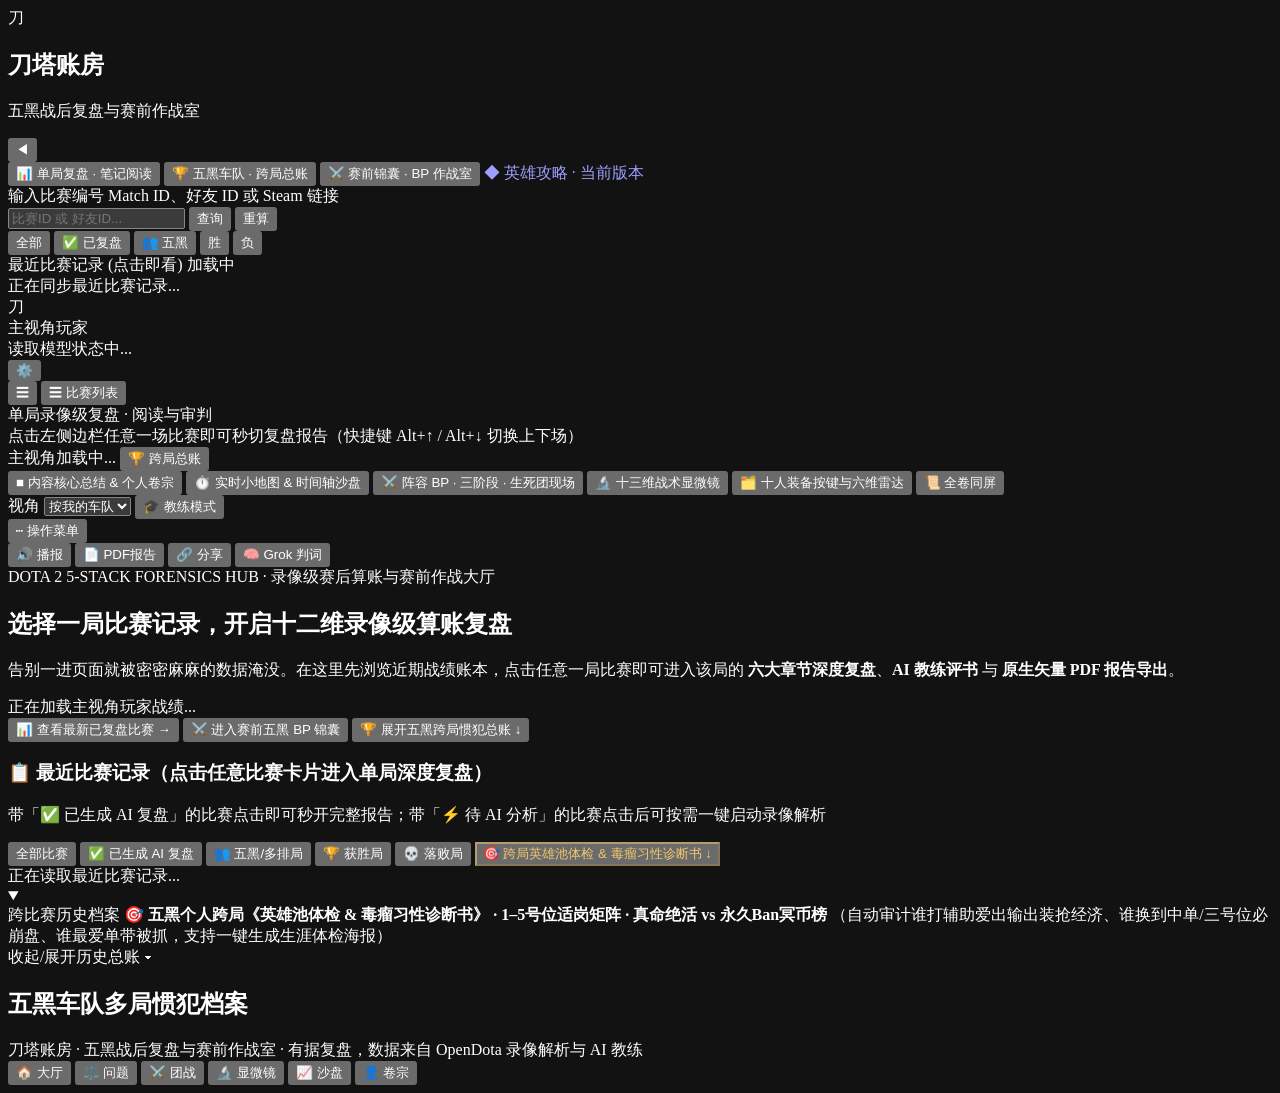
==== commit 0e4ca0cf: "feat: 英雄攻略页（当前版本主流加点、天赋、中立物品、附魔、出装，自动更新） 新增 /heroes 页面和侧栏入口「英雄攻略 · 当前版本」。点一个英雄，看当前版本神话段及以上天梯的： 本版本官方" ====
--- a/static/index.html
+++ b/static/index.html
@@ -47,6 +47,10 @@
           <span class="ws-nav-icon">⚔️</span>
           <span class="ws-nav-label">赛前锦囊 · BP 作战室</span>
         </button>
+        <a id="nav-hero-builds" class="ws-nav-btn" href="/heroes" style="text-decoration:none" title="当前版本高分段的主流加点、天赋、中立物品、附魔和出装">
+          <span class="ws-nav-icon">◆</span>
+          <span class="ws-nav-label">英雄攻略 · 当前版本</span>
+        </a>
       </nav>
 
       <!-- 侧边栏搜索与比赛ID直达 -->
